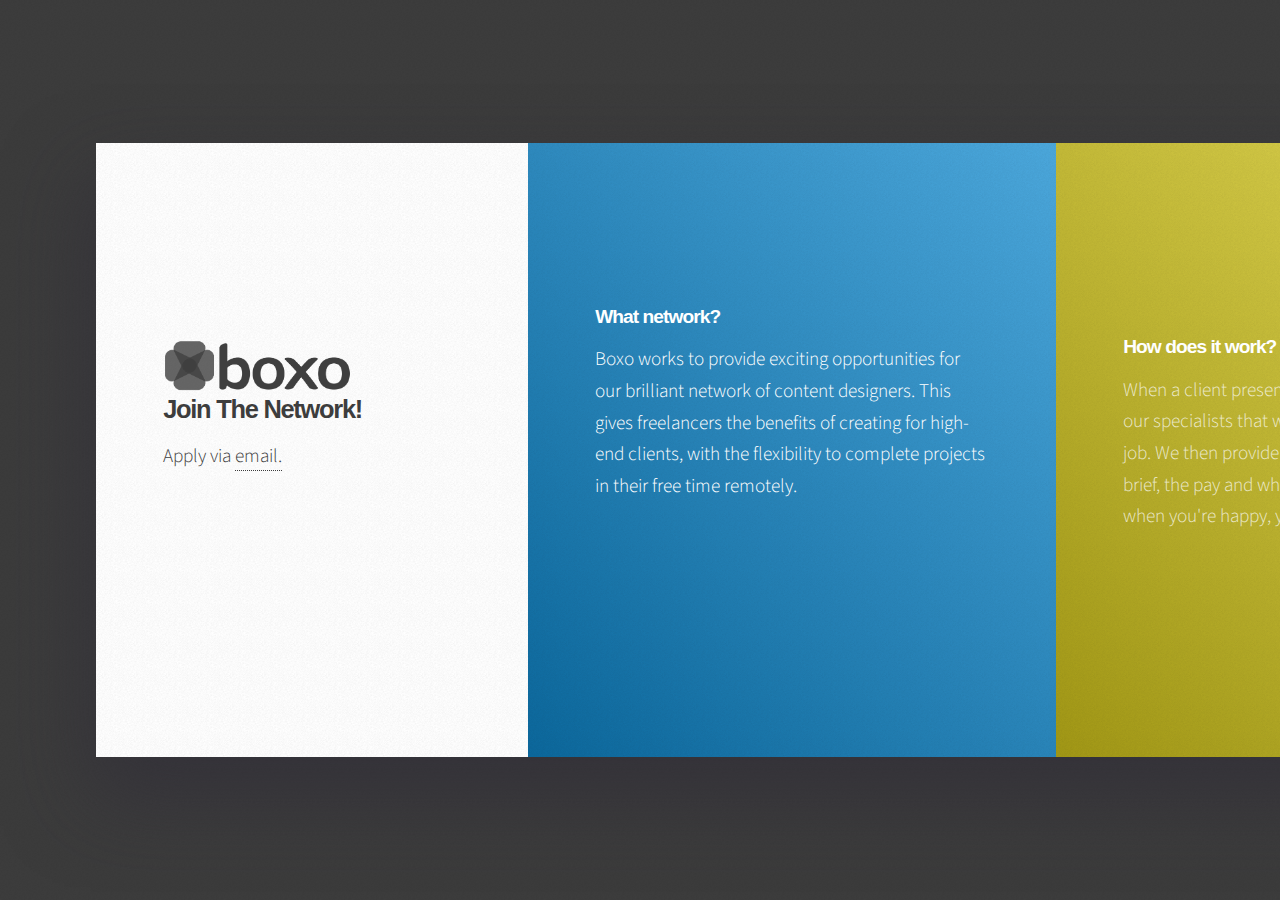
==== work/index.html @ bae35191 "asd" ====
<!DOCTYPE HTML>
<!--
	Ethereal by HTML5 UP
	html5up.net | @ajlkn
	Free for personal and commercial use under the CCA 3.0 license (html5up.net/license)
-->
<html>
	<head>
		<title>Boxo</title>
		<meta charset="utf-8" />
		<meta name="viewport" content="width=device-width, initial-scale=1, user-scalable=no" />
		<link rel="stylesheet" href="css/work.css" />
		<noscript><link rel="stylesheet" href="../assets/css/noscript.css" /></noscript>

    <!-- Global site tag (gtag.js) - Google Analytics -->
<script async src="https://www.googletagmanager.com/gtag/js?id=UA-110935926-1"></script>
<script>
  window.dataLayer = window.dataLayer || [];
  function gtag(){dataLayer.push(arguments);}
  gtag('js', new Date());

  gtag('config', 'UA-110935926-1');
</script>

<link rel="apple-touch-icon" sizes="180x180" href="../apple-touch-icon.png">
<link rel="icon" type="image/png" sizes="32x32" href="../favicon-32x32.png">
<link rel="icon" type="image/png" sizes="16x16" href="../favicon-16x16.png">
<link rel="manifest" href="../manifest.json">
<link rel="mask-icon" href="../safari-pinned-tab.svg" color="#000000">
<link rel="shortcut icon" href="../favicon.ico">
<meta name="msapplication-config" content="browserconfig.xml">
<meta name="theme-color" content="#ffffff">

<link href="../dist/lity.css" rel="stylesheet">
<script src="../vendor/jquery.js"></script>
<script src="../dist/lity.js"></script>


	</head>

	<body>

		<!-- Page Wrapper -->
			<div id="page-wrapper">

				<!-- Wrapper -->
					<div id="wrapper">

												<!-- Panel (Banner) -->
													<section class="panel banner">
														<div class="content color0 span-2-25">
															<img width="65%" src="../images/boxologo2-04.png">
																<h3>Join The Network!</h3>
                                                            <p>Apply via <a href="mailto:team@boxo.io?subject=Boxo Network Application">email.</a></p>
														<br><br>
													</p>
														</div>
													</section>
														<!-- Panel -->
						<!-- Panel (Banner) -->
							<section class="panel banner">
								<div class="content color1 span-2-75">
										<h4>What network?</h4>
									<p> Boxo works to provide exciting opportunities
										for our brilliant network of content designers.
										This gives freelancers the benefits of creating
										for high-end clients, with the flexibility to
										complete projects in their free time remotely.</p>
								<br><br>
							</p>
								</div>
							</section>
								<!-- Panel -->
								<!-- Panel (Banner) -->
									<section class="panel banner">
										<div class="content color2 span-2-75">
												<h4>How does it work?</h4>
												<p>When a client presents us with a brief, we contact
												our specialists that we think would be great for the
											job. We then provide upfront breakdowns of the brief, the pay
										and what we need from you. Then when you're happy, you can get started!
										<br><br>
									</p>
										</div>
									</section>
										<!-- Panel -->
                        <!-- BASIC PLAN Panel
							<section style="text-align: center;" class="panel color2 span-6-75">
								<div class="intro color2">
									<h2 class="major">Basic</h2>
										<ul class="alt">
											<li>Unlimited ads.</li>
											<li>Up to 30 seconds total duration.</li>
											<li>Full online and phone support during business hours.</li>
										</ul>

                                    <script src="https://checkout.stripe.com/checkout.js"></script>
<button id="customButton">Get Basic Plan: £399/mo</button>
<form action="create_bmsubscription.php">
<script>
var handler = StripeCheckout.configure({
  key: 'pk_live_i6rCk9nSrnKPhsuw3La8ajgV',
  image: 'http://boxo.site/images/boxoicon-cw-05.png',
  currency: 'GBP',
  locale: 'auto',
  token: function(token) {
    // You can access the token ID with `token.id`.
    // Get the token ID to your server-side code for use.
  }
});

document.getElementById('customButton').addEventListener('click', function(e) {
  // Open Checkout with further options:
  handler.open({
    name: 'Boxo',
    description: 'Basic Plan, Paid Monthly',
    zipCode: true,
    amount: 39900
  });
  e.preventDefault();
});

// Close Checkout on page navigation:
window.addEventListener('popstate', function() {
  handler.close();
});
</script>
    </form>

								</div>
                        </section>

                            <!-- BASIC PLAN Panel -->



						<!-- Copyright -->
							<div class="copyright"><b>&copy;2018 Boxo Marketing Ltd.</b></div>

					</div>

			</div>

		<!-- Scripts -->
			<script src="../assets/js/jquery.min.js"></script>
			<script src="../assets/js/skel.min.js"></script>
			<script src="../assets/js/main.js"></script>

	</body>
</html>
---- work/css/work.css ----
@import url(font-awesome.min.css);
@import url("https://fonts.googleapis.com/css?family=Source+Sans+Pro:300,400,300i,400i");

/*
	Ethereal by HTML5 UP
	html5up.net | @ajlkn
	Free for personal and commercial use under the CCA 3.0 license (html5up.net/license)
*/

/* Reset */

	html, body, div, span, applet, object, iframe, h1, h2, h3, h4, h5, h6, p, blockquote, pre, a, abbr, acronym, address, big, cite, code, del, dfn, em, img, ins, kbd, q, s, samp, small, strike, strong, sub, sup, tt, var, b, u, i, center, dl, dt, dd, ol, ul, li, fieldset, form, label, legend, table, caption, tbody, tfoot, thead, tr, th, td, article, aside, canvas, details, embed, figure, figcaption, footer, header, hgroup, menu, nav, output, ruby, section, summary, time, mark, audio, video {
		margin: 0;
		padding: 0;
		border: 0;
		font-size: 100%;
		font: inherit;
		vertical-align: baseline;
	}

	article, aside, details, figcaption, figure, footer, header, hgroup, menu, nav, section {
		display: block;
	}

	body {
		line-height: 1;
	}

	ol, ul {
		list-style: none;
	}

	blockquote, q {
		quotes: none;
	}

	blockquote:before, blockquote:after, q:before, q:after {
		content: '';
		content: none;
	}

	table {
		border-collapse: collapse;
		border-spacing: 0;
	}

	body {
		-webkit-text-size-adjust: none;
	}

/* Box Model */

	*, *:before, *:after {
		-moz-box-sizing: border-box;
		-webkit-box-sizing: border-box;
		box-sizing: border-box;
	}

/* Page */

	@-moz-keyframes load-spinner {
		0% {
			-moz-transform: rotate(0deg);
			-webkit-transform: rotate(0deg);
			-ms-transform: rotate(0deg);
			transform: rotate(0deg);
		}

		100% {
			-moz-transform: rotate(360deg);
			-webkit-transform: rotate(360deg);
			-ms-transform: rotate(360deg);
			transform: rotate(360deg);
		}
	}

	@-webkit-keyframes load-spinner {
		0% {
			-moz-transform: rotate(0deg);
			-webkit-transform: rotate(0deg);
			-ms-transform: rotate(0deg);
			transform: rotate(0deg);
		}

		100% {
			-moz-transform: rotate(360deg);
			-webkit-transform: rotate(360deg);
			-ms-transform: rotate(360deg);
			transform: rotate(360deg);
		}
	}

	@-ms-keyframes load-spinner {
		0% {
			-moz-transform: rotate(0deg);
			-webkit-transform: rotate(0deg);
			-ms-transform: rotate(0deg);
			transform: rotate(0deg);
		}

		100% {
			-moz-transform: rotate(360deg);
			-webkit-transform: rotate(360deg);
			-ms-transform: rotate(360deg);
			transform: rotate(360deg);
		}
	}

	@keyframes load-spinner {
		0% {
			-moz-transform: rotate(0deg);
			-webkit-transform: rotate(0deg);
			-ms-transform: rotate(0deg);
			transform: rotate(0deg);
		}

		100% {
			-moz-transform: rotate(360deg);
			-webkit-transform: rotate(360deg);
			-ms-transform: rotate(360deg);
			transform: rotate(360deg);
		}
	}

	@-ms-viewport {
		width: device-width;
	}

	html {
		width: 100%;
		height: 100%;
	}

	body {
		display: -moz-flex;
		display: -webkit-flex;
		display: -ms-flex;
		display: flex;
		-moz-align-items: center;
		-webkit-align-items: center;
		-ms-align-items: center;
		align-items: center;
		-moz-justify-content: -moz-flex-start;
		-webkit-justify-content: -webkit-flex-start;
		-ms-justify-content: -ms-flex-start;
		justify-content: flex-start;
		-ms-overflow-style: scrollbar;
		width: 100%;
		height: 100%;
		min-height: 30rem;
		overflow: hidden;
	}

		body:before {
			-moz-animation: load-spinner 1s infinite linear;
			-webkit-animation: load-spinner 1s infinite linear;
			-ms-animation: load-spinner 1s infinite linear;
			animation: load-spinner 1s infinite linear;
			-moz-transition: opacity 0.25s ease;
			-webkit-transition: opacity 0.25s ease;
			-ms-transition: opacity 0.25s ease;
			transition: opacity 0.25s ease;
			-moz-transition-delay: 0s;
			-webkit-transition-delay: 0s;
			-ms-transition-delay: 0s;
			transition-delay: 0s;
			-moz-pointer-events: none;
			-webkit-pointer-events: none;
			-ms-pointer-events: none;
			pointer-events: none;
			content: '';
			display: block;
			position: absolute;
			top: 50%;
			left: 50%;
			width: 4rem;
			height: 4rem;
			margin: -2rem 0 0 -2rem;
			background-image: url("data:image/svg+xml;charset=utf8,%3Csvg xmlns='http://www.w3.org/2000/svg' xmlns:xlink='http://www.w3.org/1999/xlink' width='96px' height='96px' viewBox='0 0 96 96' zoomAndPan='disable'%3E%3Cstyle%3Ecircle %7Bfill: transparent%3B stroke: %232e2b37%3B stroke-width: 1.5px%3B %7D%3C/style%3E%3Cdefs%3E%3CclipPath id='corner'%3E%3Cpolygon points='0,0 48,0 48,48 96,48 96,96 0,96' /%3E%3C/clipPath%3E%3C/defs%3E%3Cg clip-path='url(%23corner)'%3E%3Ccircle cx='48' cy='48' r='32'/%3E%3C/g%3E%3C/svg%3E");
			background-position: center;
			background-repeat: no-repeat;
			background-size: 4rem;
			opacity: 0;
		}

		body:after {
			-moz-pointer-events: none;
			-webkit-pointer-events: none;
			-ms-pointer-events: none;
			pointer-events: none;
			content: '';
			display: block;
			position: fixed;
			top: 0;
			left: 0;
			width: 100%;
			height: 100%;
			z-index: -1;
			background-attachment: fixed;
			background-color: #e1e6e1;
			background-image: url("../../images/overlay.png"), url("../../images/3d3d3d.jpg");
			background-repeat: repeat, repeat-x;
			background-size: 128px 128px, cover;
		}

		body.is-loading *, body.is-loading *:before, body.is-loading *:after {
			-moz-animation: none !important;
			-webkit-animation: none !important;
			-ms-animation: none !important;
			animation: none !important;
			-moz-transition: none !important;
			-webkit-transition: none !important;
			-ms-transition: none !important;
			transition: none !important;
		}

		body.is-loading:before {
			-moz-transition: opacity 1s ease;
			-webkit-transition: opacity 1s ease;
			-ms-transition: opacity 1s ease;
			transition: opacity 1s ease;
			-moz-transition-delay: 0.75s;
			-webkit-transition-delay: 0.75s;
			-ms-transition-delay: 0.75s;
			transition-delay: 0.75s;
			opacity: 0.25;
		}

	@media screen and (max-width: 736px) {

		html {
			height: auto;
		}

		body {
			height: auto;
			overflow-x: hidden;
			overflow-y: auto;
		}

	}

	@media screen and (max-width: 480px) {

		html, body {
			min-width: 320px;
		}

	}

/* Typography */

	html {
		font-size: 18pt;
		font-size: 1vmax;
	}

		@media screen and (max-width: 1680px) {

			html {
				font-size: 12pt;
				font-size: 1.1vmax;
			}

		}

		@media screen and (max-width: 1280px) {

			html {
				font-size: 11pt;
				font-size: 1.5vmax;
			}

		}

	body, input, select, textarea {
		color: rgba(255, 255, 255, 0.75);
		/*color: #3d3d3d;*/
		font-family: "Source Sans Pro", Helvetica, sans-serif;
		font-size: 1rem;
		font-weight: 300;
		line-height: 1.65;
	}

	a {
		-moz-transition: color 0.2s ease-in-out, border-bottom-color 0.2s ease-in-out;
		-webkit-transition: color 0.2s ease-in-out, border-bottom-color 0.2s ease-in-out;
		-ms-transition: color 0.2s ease-in-out, border-bottom-color 0.2s ease-in-out;
		transition: color 0.2s ease-in-out, border-bottom-color 0.2s ease-in-out;
		color: inherit;
		border-bottom: dotted 1px;
		text-decoration: none;
	}

		a:hover {
			border-bottom-color: transparent;
			color: #919191;
		}

	strong, b {
		/*color: rgba(255, 255, 255, 0.875);*/
		color: #3d3d3d
		font-weight: 400;
	}

	em, i {
		font-style: italic;
	}

	p {
		margin: 0 0 1.5rem 0;
	}

		body.is-ie p {
			width: 100%;
		}

	h1, h2, h3, h5, h6 {
		/*color: rgba(255, 255, 255, 0.875);*/
		color: #3d3d3d;
		font-family: Arial, Helvetica, sans-serif;
		font-weight: 700;
		line-height: 1.3;
		margin: 0 0 0.75rem 0;
		letter-spacing: -0.05em;
	}

	h4 {
		color: #fff;
		font-family: Arial, Helvetica, sans-serif;
		font-weight: 700;
		line-height: 1.3;
		margin: 0 0 0.75rem 0;
		letter-spacing: -0.05em;
	}

		h1 a, h2 a, h3 a, h4 a, h5 a, h6 a {
			color: inherit;
			text-decoration: none;
		}

	h1.major, h2.major, h3.major {
		position: relative;
	}

		h1.major:after, h2.major:after, h3.major:after {
			content: '';
			position: absolute;
			left: 0;
			width: 3.5rem;
			height: 0.1rem;
			background-color: rgba(255, 255, 255, 0.25);
		}

	h1 {
		font-size: 3rem;
		line-height: 1.2;
	}

		h1.major {
			margin: 0 0 2.625rem 0;
		}

			h1.major:after {
				bottom: -1.325rem;
			}

	h2 {
		font-size: 1.75rem;
		line-height: 1.2;
	}

		h2.major {
			margin: 0 0 1.9875rem 0;
		}

			h2.major:after {
				bottom: -1.2rem;
			}

	h3 {
		font-size: 1.325rem;
	}

		h3.major {
			margin: 0 0 1.875rem 0;
		}

			h3.major:after {
				bottom: -0.75rem;
			}

	h4 {
		font-size: 1rem;
	}

	h5 {
		font-size: 0.9rem;
	}

	h6 {
		font-size: 0.7rem;
        object-position: center;
	}

	sub {
		font-size: 0.8rem;
		position: relative;
		top: 0.5rem;
	}

	sup {
		font-size: 0.8rem;
		position: relative;
		top: -0.5rem;
	}

	blockquote {
		border-left: solid 0.25rem rgba(255, 255, 255, 0.25);
		font-style: italic;
		margin: 0 0 1.5rem 0;
		padding: 0.375rem 0 0.375rem 1.5rem;
	}

	code {
		background: rgba(255, 255, 255, 0.075);
		border-radius: 0.25rem;
		font-family: "Courier New", monospace;
		font-size: 0.8rem;
		margin: 0 0.25rem;
		padding: 0.25rem 0.65rem;
	}

	pre {
		-webkit-overflow-scrolling: touch;
		font-family: "Courier New", monospace;
		font-size: 0.8rem;
		margin: 0 0 1.5rem 0;
		white-space: pre-wrap;
	}

		pre code {
			display: block;
			line-height: 1.625;
			padding: 1rem 1.5rem;
			overflow-x: auto;
			margin: 0;
		}

	hr {
		border: 0;
		border-bottom: solid 2px rgba(255, 255, 255, 0.25);
		margin: 1.875rem 0;
	}

	.align-left {
		text-align: left;
	}

	.align-center {
		text-align: center;
	}

	.align-right {
		text-align: right;
	}

	@media screen and (max-width: 736px) {

		html {
			font-size: 12pt;
		}

		h1 {
			font-size: 2.25rem;
			line-height: 1.2;
		}

			h1.major {
				margin: 0 0 2.625rem 0;
			}

				h1.major:after {
					bottom: -1.325rem;
				}

		h2 {
			font-size: 1.5rem;
			line-height: 1.2;
		}

			h2.major {
				margin: 0 0 1.9875rem 0;
			}

				h2.major:after {
					bottom: -1.2rem;
				}

		h3 {
			font-size: 1rem;
		}

			h3.major {
				margin: 0 0 1.875rem 0;
			}

				h3.major:after {
					bottom: -0.75rem;
				}

		h4 {
			font-size: 1rem;
		}

		h5 {
			font-size: 0.9rem;
		}

		h6 {
			font-size: 0.7rem;
		}

		h1 br, h2 br, h3 br, h4 br, h5 br, h6 br {
			display: none;
		}

	}

	@media screen and (max-width: 360px) {

		html {
			font-size: 11pt;
		}

	}

/* Form */

	form {
		display: -moz-flex;
		display: -webkit-flex;
		display: -ms-flex;
		display: flex;
		-moz-flex-wrap: wrap;
		-webkit-flex-wrap: wrap;
		-ms-flex-wrap: wrap;
		flex-wrap: wrap;
		width: calc(100% + 3rem);
		margin: -1.5rem 0 1.5rem -1.5rem;
	}

		form > .field {
			-moz-flex-grow: 0;
			-webkit-flex-grow: 0;
			-ms-flex-grow: 0;
			flex-grow: 0;
			-moz-flex-shrink: 0;
			-webkit-flex-shrink: 0;
			-ms-flex-shrink: 0;
			flex-shrink: 0;
			padding: 1.5rem 0 0 1.5rem;
			width: calc(100% - 1.5rem);
		}

			form > .field.half {
				width: calc(50% - 0.75rem);
			}

			form > .field.third {
				width: calc(100%/3 - 0.5rem);
			}

			form > .field.quarter {
				width: calc(25% - 0.375rem);
			}

		form > .actions {
			-moz-flex-grow: 0;
			-webkit-flex-grow: 0;
			-ms-flex-grow: 0;
			flex-grow: 0;
			-moz-flex-shrink: 1;
			-webkit-flex-shrink: 1;
			-ms-flex-shrink: 1;
			flex-shrink: 1;
			margin: 1.5rem 0 0 1.5rem;
		}

	label {
		color: rgba(255, 255, 255, 0.875);
		display: block;
		font-family: Arial, Helvetica, sans-serif;
		font-size: 0.8rem;
		font-weight: 700;
		margin: 0 0 0.4875rem 0;
	}

	input[type="text"],
	input[type="password"],
	input[type="email"],
	input[type="tel"],
	select,
	textarea {
		-moz-appearance: none;
		-webkit-appearance: none;
		-ms-appearance: none;
		appearance: none;
		background: transparent;
		border: solid 2px rgba(255, 255, 255, 0.25);
		border-radius: 0.25rem;
		color: inherit;
		display: block;
		outline: 0;
		padding: 0 0.75rem;
		text-decoration: none;
		width: 100%;
	}

		input[type="text"]:invalid,
		input[type="password"]:invalid,
		input[type="email"]:invalid,
		input[type="tel"]:invalid,
		select:invalid,
		textarea:invalid {
			box-shadow: none;
		}

		input[type="text"]:focus,
		input[type="password"]:focus,
		input[type="email"]:focus,
		input[type="tel"]:focus,
		select:focus,
		textarea:focus {
			border-color: #919191;
		}

	option {
		background-color: rgba(255, 255, 255, 0.875);
		color: #2e2b37;
	}

	.select-wrapper {
		text-decoration: none;
		display: block;
		position: relative;
	}

		.select-wrapper:before {
			-moz-osx-font-smoothing: grayscale;
			-webkit-font-smoothing: antialiased;
			font-family: FontAwesome;
			font-style: normal;
			font-weight: normal;
			text-transform: none !important;
		}

		.select-wrapper:before {
			display: block;
			content: '\f107';
			position: absolute;
			top: 0;
			right: 0;
			width: 2.5rem;
			height: 2.5rem;
			line-height: 2.5rem;
			color: rgba(255, 255, 255, 0.75);
			pointer-events: none;
			text-align: center;
		}

			body.is-ie .select-wrapper:before {
				line-height: 2.5;
			}

		.select-wrapper select::-ms-expand {
			display: none;
		}

	input[type="text"],
	input[type="password"],
	input[type="email"],
	select {
		height: 2.5rem;
	}

	textarea {
		padding: 0.75rem 1rem;
	}

	input[type="checkbox"],
	input[type="radio"] {
		-moz-appearance: none;
		-webkit-appearance: none;
		-ms-appearance: none;
		appearance: none;
		display: block;
		float: left;
		margin-right: -2rem;
		opacity: 0;
		width: 1rem;
		z-index: -1;
	}

		input[type="checkbox"] + label,
		input[type="radio"] + label {
			text-decoration: none;
			position: relative;
			color: rgba(255, 255, 255, 0.75);
			cursor: pointer;
			display: inline-block;
			font-size: 1rem;
			font-weight: 300;
			margin-bottom: 0;
			padding-left: 2.5rem;
			padding-right: 1rem;
		}

			input[type="checkbox"] + label:before,
			input[type="radio"] + label:before {
				-moz-osx-font-smoothing: grayscale;
				-webkit-font-smoothing: antialiased;
				font-family: FontAwesome;
				font-style: normal;
				font-weight: normal;
				text-transform: none !important;
			}

			input[type="checkbox"] + label:before,
			input[type="radio"] + label:before {
				content: '';
				display: inline-block;
				position: absolute;
				top: 0;
				left: 0;
				width: 1.5rem;
				height: 1.5rem;
				line-height: 1.4375rem;
				background: rgba(255, 255, 255, 0.075);
				border: solid 1px rgba(255, 255, 255, 0.25);
				border-radius: 0.25rem;
				color: #2e2b37;
				text-align: center;
			}

				body.is-ie input[type="checkbox"] + label:before, body.is-ie
				input[type="radio"] + label:before {
					line-height: 1.5;
				}

		input[type="checkbox"]:checked + label:before,
		input[type="radio"]:checked + label:before {
			content: '\f00c';
			background: rgba(255, 255, 255, 0.875);
			border-color: rgba(255, 255, 255, 0.875);
		}

		input[type="checkbox"]:focus + label:before,
		input[type="radio"]:focus + label:before {
			border-color: #919191;
			box-shadow: 0 0 0 1px #919191;
		}

		input[type="checkbox"]:focus:checked + label:before,
		input[type="radio"]:focus:checked + label:before {
			background: #919191;
		}

		input[type="checkbox"].color1 + label:before,
		input[type="radio"].color1 + label:before {
			color: #726193;
		}

		input[type="checkbox"].color2 + label:before,
		input[type="radio"].color2 + label:before {
			color: #e37b7c;
		}

		input[type="checkbox"].color3 + label:before,
		input[type="radio"].color3 + label:before {
			color: #919191;
		}

		input[type="checkbox"].color4 + label:before,
		input[type="radio"].color4 + label:before {
			color: #047fc5;
		}

	input[type="checkbox"] + label:before {
		border-radius: 0.25rem;
	}

	input[type="radio"] + label:before {
		border-radius: 100%;
	}

	::-webkit-input-placeholder {
		color: rgba(255, 255, 255, 0.5) !important;
		opacity: 1.0;
	}

	:-moz-placeholder {
		color: rgba(255, 255, 255, 0.5) !important;
		opacity: 1.0;
	}

	::-moz-placeholder {
		color: rgba(255, 255, 255, 0.5) !important;
		opacity: 1.0;
	}

	:-ms-input-placeholder {
		color: rgba(255, 255, 255, 0.5) !important;
		opacity: 1.0;
	}

	.formerize-placeholder {
		color: rgba(255, 255, 255, 0.5) !important;
		opacity: 1.0;
	}

	@media screen and (max-width: 736px) {

		form {
			margin: -1.5rem 0 1.5rem 0;
			width: 100%;
		}

			form > .field {
				padding: 1.5rem 0 0 0;
				width: 100% !important;
			}

			form > .actions {
				margin: 1.5rem 0 0 0;
			}

	}

/* Icon */

	.icon {
		text-decoration: none;
		position: relative;
		border-bottom: none;
	}

		.icon:before {
			-moz-osx-font-smoothing: grayscale;
			-webkit-font-smoothing: antialiased;
			font-family: FontAwesome;
			font-style: normal;
			font-weight: normal;
			text-transform: none !important;
		}

		.icon > .label {
			display: none;
		}

/* Image */

	.image {
		display: inline-block;
		position: relative;
		border: 0;
	}


		.image.filtered:after {
			background-image: url("../../images/overlay.png"), linear-gradient(45deg, rgba(114, 97, 147, 0.25) 25%, rgba(227, 123, 124, 0.25) 50%, rgba(255, 228, 180, 0.25));
			background-size: 128px 128px, auto;
			-moz-pointer-events: none;
			-webkit-pointer-events: none;
			-ms-pointer-events: none;
			pointer-events: none;
			content: '';
			position: absolute;
			top: 0;
			left: 0;
			width: 100%;
			height: 100%;
			opacity: 1;
			z-index: 1;
		}

		.image.filtered1:after {
			background-image: url("../../images/overlay.png");
			background-size: 128px 128px, auto;
			-moz-pointer-events: none;
			-webkit-pointer-events: none;
			-ms-pointer-events: none;
			pointer-events: none;
			content: '';
			position: absolute;
			top: 0;
			left: 0;
			width: 100%;
			height: 100%;
			opacity: 1;
			z-index: 1;
		}

		.image.filtered.tinted:after {
			background-image: url("../../images/overlay.png"), linear-gradient(45deg, rgba(114, 97, 147, 0.25) 25%, rgba(227, 123, 124, 0.25) 50%, rgba(255, 228, 180, 0.25)), linear-gradient(0deg, rgba(0, 0, 0, 0.125), rgba(0, 0, 0, 0.125));
			background-size: 128px 128px, auto, auto;
		}

		.image[data-position] img {
			-moz-object-fit: cover;
			-webkit-object-fit: cover;
			-ms-object-fit: cover;
			object-fit: cover;
			display: block;
			position: absolute;
			top: 0;
			left: 0;
			width: 100%;
			height: 100%;
		}

		.image[data-position="top left"] img {
			-moz-object-position: top left;
			-webkit-object-position: top left;
			-ms-object-position: top left;
			object-position: top left;
		}

		.image[data-position="top"] img {
			-moz-object-position: top;
			-webkit-object-position: top;
			-ms-object-position: top;
			object-position: top;
		}

		.image[data-position="top right"] img {
			-moz-object-position: top right;
			-webkit-object-position: top right;
			-ms-object-position: top right;
			object-position: top right;
		}

		.image[data-position="right"] img {
			-moz-object-position: right;
			-webkit-object-position: right;
			-ms-object-position: right;
			object-position: right;
		}

		.image[data-position="bottom right"] img {
			-moz-object-position: bottom right;
			-webkit-object-position: bottom right;
			-ms-object-position: bottom right;
			object-position: bottom right;
		}

		.image[data-position="bottom"] img {
			-moz-object-position: bottom;
			-webkit-object-position: bottom;
			-ms-object-position: bottom;
			object-position: bottom;
		}

		.image[data-position="bottom left"] img {
			-moz-object-position: bottom left;
			-webkit-object-position: bottom left;
			-ms-object-position: bottom left;
			object-position: bottom left;
		}

		.image[data-position="left"] img {
			-moz-object-position: left;
			-webkit-object-position: left;
			-ms-object-position: left;
			object-position: left;
		}

		.image[data-position="center"] img {
			-moz-object-position: center;
			-webkit-object-position: center;
			-ms-object-position: center;
			object-position: center;
		}

		.image[data-position="25% 25%"] img {
			-moz-object-position: 25% 25%;
			-webkit-object-position: 25% 25%;
			-ms-object-position: 25% 25%;
			object-position: 25% 25%;
		}

		.image[data-position="75% 25%"] img {
			-moz-object-position: 75% 25%;
			-webkit-object-position: 75% 25%;
			-ms-object-position: 75% 25%;
			object-position: 75% 25%;
		}

		.image[data-position="75% 75%"] img {
			-moz-object-position: 75% 75%;
			-webkit-object-position: 75% 75%;
			-ms-object-position: 75% 75%;
			object-position: 75% 75%;
		}

		.image[data-position="25% 75%"] img {
			-moz-object-position: 25% 75%;
			-webkit-object-position: 25% 75%;
			-ms-object-position: 25% 75%;
			object-position: 25% 75%;
		}

		.image img {
			display: block;
		}

		.image.left, .image.right {
			max-width: 40%;
		}

			.image.left img, .image.right img {
				width: 100%;
			}

		.image.left {
			float: left;
			padding: 0 1.5rem 1rem 0;
			top: 0.25rem;
		}

		.image.right {
			float: right;
			padding: 0 0 1rem 1.5rem;
			top: 0.25rem;
		}

		.image.fit {
			display: block;
			margin: 0 0 1.5rem 0;
			width: 100%;
		}

			.image.fit img {
				width: 100%;
			}

		.image.main {
			display: block;
			margin: 0 0 2.25rem 0;
			width: 100%;
		}

			.image.main img {
				width: 100%;
			}

/* List */

	ol {
		list-style: decimal;
		margin: 0 0 1.5rem 0;
		padding-left: 1.25rem;
	}

		ol li {
			padding-left: 0.25rem;
		}

	ul {
		list-style: disc;
		margin: 0 0 1.5rem 0;
		padding-left: 1rem;
	}

		ul li {
			padding-left: 0.5rem;
		}

		ul.alt {
			list-style: none;
			padding-left: 0;
		}

			ul.alt li {
				border-top: solid 1px rgba(255, 255, 255, 0.25);
				padding: 0.5rem 0;
			}

				ul.alt li:first-child {
					border-top: 0;
					padding-top: 0;
				}

		ul.icons {
			cursor: default;
			list-style: none;
			padding-left: 0;
		}

			ul.icons li {
				display: inline-block;
				padding: 0 1rem 0 0;
			}

				ul.icons li:last-child {
					padding-right: 0;
				}

				ul.icons li .icon:before {
					font-size: 1.25em;
				}

		ul.actions {
			cursor: default;
			list-style: none;
			padding-left: 0;
		}

			ul.actions li {
				display: inline-block;
				padding: 0 0.75rem 0 0;
				vertical-align: middle;
			}

				ul.actions li:last-child {
					padding-right: 0;
				}

			ul.actions.small li {
				padding: 0 0.375rem 0 0;
			}

			ul.actions.vertical li {
				display: block;
				padding: 0.75rem 0 0 0;
			}

				ul.actions.vertical li:first-child {
					padding-top: 0;
				}

				ul.actions.vertical li > * {
					margin-bottom: 0;
				}

			ul.actions.vertical.small li {
				padding: 0.375rem 0 0 0;
			}

				ul.actions.vertical.small li:first-child {
					padding-top: 0;
				}

			ul.actions.fit {
				display: table;
				margin-left: -0.75rem;
				padding: 0;
				table-layout: fixed;
				width: calc(100% + 0.75rem);
			}

				ul.actions.fit li {
					display: table-cell;
					padding: 0 0 0 0.75rem;
				}

					ul.actions.fit li > * {
						margin-bottom: 0;
					}

				ul.actions.fit.small {
					margin-left: -0.375rem;
					width: calc(100% + 0.375rem);
				}

					ul.actions.fit.small li {
						padding: 0 0 0 0.375rem;
					}

		ul.contact-icons {
			list-style: none;
			padding-left: 0;
		}

			ul.contact-icons > li {
				margin: 1.25rem 0 0 0;
				padding-left: 0;
			}

				ul.contact-icons > li:before {
					display: inline-block;
					width: 2.25rem;
					height: 2.25rem;
					line-height: 2.25rem;
					border-radius: 2.25rem;
					background-color: white;
					color: #2e2b37;
					cursor: default;
					font-size: 1.125rem;
					margin-right: 1rem;
					text-align: center;
					vertical-align: middle;
				}

					body.is-ie ul.contact-icons > li:before {
						line-height: 2.125;
					}

				ul.contact-icons > li a {
					border-bottom: 0;
				}

			ul.contact-icons.color1 > li:before {
				color: #726193;
			}

			ul.contact-icons.color2 > li:before {
				color: #e37b7c;
			}

			ul.contact-icons.color3 > li:before {
				color: #919191;
			}

			ul.contact-icons.color4 > li:before {
				color: #353865;
			}

		ul.grid-icons {
			display: -moz-flex;
			display: -webkit-flex;
			display: -ms-flex;
			display: flex;
			-moz-flex-wrap: wrap;
			-webkit-flex-wrap: wrap;
			-ms-flex-wrap: wrap;
			flex-wrap: wrap;
			-moz-justify-content: center;
			-webkit-justify-content: center;
			-ms-justify-content: center;
			justify-content: center;
			list-style: none;
			margin: 0 0 1.5rem 0;
			padding-left: 0;
		}

			ul.grid-icons .icon {
				display: block;
				position: relative;
				width: 100%;
				text-align: center;
			}

				ul.grid-icons .icon:before {
					display: block;
					width: 6rem;
					height: 6rem;
					line-height: 6rem;
					border-radius: 6rem;
					box-shadow: inset 0 0 0 2px rgba(255, 255, 255, 0.25);
					font-size: 2.5rem;
					margin: 0 auto;
					text-align: center;
				}

					body.is-ie ul.grid-icons .icon:before {
						line-height: 2.375;
					}

			ul.grid-icons > li {
				-moz-flex-grow: 0;
				-webkit-flex-grow: 0;
				-ms-flex-grow: 0;
				flex-grow: 0;
				-moz-flex-shrink: 0;
				-webkit-flex-shrink: 0;
				-ms-flex-shrink: 0;
				flex-shrink: 0;
				position: relative;
				margin: 1.5rem 0 0 1.5rem;
				padding-left: 0;
			}

			ul.grid-icons.connected > li:before {
				content: '';
				display: block;
				position: absolute;
				width: 1.5rem;
				height: 2px;
				top: 50%;
				left: -1.5rem;
				background-color: rgba(255, 255, 255, 0.25);
			}

			ul.grid-icons.connected > li:after {
				content: '';
				display: block;
				position: absolute;
				width: 2px;
				height: 1.5rem;
				top: -1.5rem;
				left: 50%;
				background-color: rgba(255, 255, 255, 0.25);
			}

			ul.grid-icons.two {
				width: 14rem;
			}

				ul.grid-icons.two > li:nth-child(-n + 2) {
					margin-top: 0;
				}

					ul.grid-icons.two > li:nth-child(-n + 2):after {
						display: none;
					}

				ul.grid-icons.two > li:nth-child(2n - 1) {
					margin-left: 0;
				}

					ul.grid-icons.two > li:nth-child(2n - 1):before {
						display: none;
					}

			ul.grid-icons.three {
				width: 21.5rem;
			}

				ul.grid-icons.three > li:nth-child(-n + 3) {
					margin-top: 0;
				}

					ul.grid-icons.three > li:nth-child(-n + 3):after {
						display: none;
					}

				ul.grid-icons.three > li:nth-child(3n - 2) {
					margin-left: 0;
				}

					ul.grid-icons.three > li:nth-child(3n - 2):before {
						display: none;
					}

			ul.grid-icons.four {
				width: 29rem;
			}

				ul.grid-icons.four > li:nth-child(-n + 4) {
					margin-top: 0;
				}

					ul.grid-icons.four > li:nth-child(-n + 4):after {
						display: none;
					}

				ul.grid-icons.four > li:nth-child(4n - 3) {
					margin-left: 0;
				}

					ul.grid-icons.four > li:nth-child(4n - 3):before {
						display: none;
					}

	dl {
		margin: 0 0 1.5rem 0;
	}

		dl dt {
			display: block;
			font-weight: 400;
			margin: 0 0 0.75rem 0;
		}

		dl dd {
			margin-left: 1.5rem;
		}

	@media screen and (max-width: 736px) {

		ul.grid-icons {
			-moz-justify-content: -moz-flex-start;
			-webkit-justify-content: -webkit-flex-start;
			-ms-justify-content: -ms-flex-start;
			justify-content: flex-start;
			width: 100% !important;
			margin: -1rem 0 1.5rem -1rem;
		}

			ul.grid-icons .icon:before {
				width: 4.5rem;
				height: 4.5rem;
				line-height: 4.5rem;
				font-size: 1.75rem;
			}

			ul.grid-icons > li {
				margin: 1rem 0 0 1rem !important;
			}

				ul.grid-icons > li:before {
					display: none !important;
				}

				ul.grid-icons > li:after {
					display: none !important;
				}

	}

/* Table */

	.table-wrapper {
		-webkit-overflow-scrolling: touch;
		overflow-x: auto;
	}

	table {
		margin: 0 1 1.5rem 0;
		width: 100%;
	}

		table tbody tr {
			border: solid 1px rgba(255, 255, 255, 0.25);
			border-left: 0;
			border-right: 0;
		}

			table tbody tr:nth-child(2n + 1) {
				background-color: rgba(255, 255, 255, 0.075);
			}

		table td {
			padding: 0.5rem 0.5rem;
		}

		table th {
			color: rgba(255, 255, 255, 0.875);
			font-size: 0.9rem;
			font-weight: 400;
			padding: 0 0.75rem 0.75rem 0.75rem;
			text-align: left;
		}

		table thead {
			border-bottom: solid 2px rgba(255, 255, 255, 0.25);
		}

		table tfoot {
			border-top: solid 2px rgba(255, 255, 255, 0.25);
		}

		table.alt {
			border-collapse: separate;
		}

			table.alt tbody tr td {
				border: solid 1px rgba(255, 255, 255, 0.25);
				border-left-width: 0;
				border-top-width: 0;
			}

				table.alt tbody tr td:first-child {
					border-left-width: 1px;
				}

			table.alt tbody tr:first-child td {
				border-top-width: 1px;
			}

			table.alt thead {
				border-bottom: 0;
			}

			table.alt tfoot {
				border-top: 0;
			}

/* Button */

	input[type="submit"],
	input[type="reset"],
	input[type="button"],
	button,
	.button {
		-moz-appearance: none;
		-webkit-appearance: none;
		-ms-appearance: none;
		appearance: none;
		-moz-transition: background-color 0.2s ease-in-out, box-shadow 0.2s ease-in-out, color 0.2s ease-in-out;
		-webkit-transition: background-color 0.2s ease-in-out, box-shadow 0.2s ease-in-out, color 0.2s ease-in-out;
		-ms-transition: background-color 0.2s ease-in-out, box-shadow 0.2s ease-in-out, color 0.2s ease-in-out;
		transition: background-color 0.2s ease-in-out, box-shadow 0.2s ease-in-out, color 0.2s ease-in-out;
		background-color: transparent;
		border: 0;
		border-radius: 0.25rem;
		box-shadow: inset 0 0 0 2px rgba(255, 255, 255, 0.25);
		color: rgba(255, 255, 255, 0.875) !important;
		cursor: pointer;
		display: inline-block;
		font-family: Arial, Helvetica, sans-serif;
		font-size: 0.6rem;
		font-weight: 700;
		height: 2.75rem;
		letter-spacing: 0.15rem;
		line-height: 2.75rem;
		padding: 0 1.5rem 0 1.65rem;
		text-align: center;
		text-decoration: none;
		text-transform: uppercase;
		white-space: nowrap;
	}

		input[type="submit"]:hover,
		input[type="reset"]:hover,
		input[type="button"]:hover,
		button:hover,
		.button:hover {
			box-shadow: inset 0 0 0 2px #919191;
			color: #919191 !important;
		}

		input[type="submit"]:active,
		input[type="reset"]:active,
		input[type="button"]:active,
		button:active,
		.button:active {
			background-color: rgba(255, 228, 180, 0.125);
		}

		input[type="submit"].icon:before,
		input[type="reset"].icon:before,
		input[type="button"].icon:before,
		button.icon:before,
		.button.icon:before {
			display: inline-block;
			position: relative;
			top: -0.075rem;
			vertical-align: middle;
			font-size: 0.8rem;
			margin: 0 0.375rem 0 -0.325rem;
		}

		input[type="submit"].icon.circle,
		input[type="reset"].icon.circle,
		input[type="button"].icon.circle,
		button.icon.circle,
		.button.icon.circle {
			position: relative;
			width: 3.125rem;
			height: 3.125rem;
			line-height: 3.125rem;
			text-indent: 3.125rem;
			border-radius: 100%;
			overflow: hidden;
			padding: 0;
			letter-spacing: 0;
		}

			input[type="submit"].icon.circle:before,
			input[type="reset"].icon.circle:before,
			input[type="button"].icon.circle:before,
			button.icon.circle:before,
			.button.icon.circle:before {
				display: block;
				position: absolute;
				top: 0;
				left: 0;
				width: inherit;
				height: inherit;
				font-size: 1.25rem;
				line-height: inherit;
				margin: 0;
				text-indent: 0;
			}

			input[type="submit"].icon.circle.fa-angle-left:before,
			input[type="reset"].icon.circle.fa-angle-left:before,
			input[type="button"].icon.circle.fa-angle-left:before,
			button.icon.circle.fa-angle-left:before,
			.button.icon.circle.fa-angle-left:before {
				position: relative;
				left: -0.1rem;
				font-size: 1.75rem;
			}

			input[type="submit"].icon.circle.fa-angle-right:before,
			input[type="reset"].icon.circle.fa-angle-right:before,
			input[type="button"].icon.circle.fa-angle-right:before,
			button.icon.circle.fa-angle-right:before,
			.button.icon.circle.fa-angle-right:before {
				position: relative;
				left: 0.1rem;
				font-size: 1.75rem;
			}

		input[type="submit"].fit,
		input[type="reset"].fit,
		input[type="button"].fit,
		button.fit,
		.button.fit {
			display: block;
			margin: 0 0 0.75rem 0;
			width: 100%;
		}

		input[type="submit"].small,
		input[type="reset"].small,
		input[type="button"].small,
		button.small,
		.button.small {
			font-size: 0.4rem;
			height: 1.875rem;
			line-height: 1.875rem;
			padding: 0 1.25rem 0 1.4rem;
		}

		input[type="submit"].large,
		input[type="reset"].large,
		input[type="button"].large,
		button.large,
		.button.large {
			font-size: 0.8rem;
			height: 3.3125rem;
			line-height: 3.3125rem;
			padding: 0 2rem 0 2.15rem;
		}

		input[type="submit"].special,
		input[type="reset"].special,
		input[type="button"].special,
		button.special,
		.button.special {
			background-color: white;
			box-shadow: none;
			color: #2e2b37 !important;
		}

			input[type="submit"].special.color1,
			input[type="reset"].special.color1,
			input[type="button"].special.color1,
			button.special.color1,
			.button.special.color1 {
				color: #000 !important;
			}

			input[type="submit"].special.color2,
			input[type="reset"].special.color2,
			input[type="button"].special.color2,
			button.special.color2,
			.button.special.color2 {
				color: #e37b7c !important;
			}

			input[type="submit"].special.color3,
			input[type="reset"].special.color3,
			input[type="button"].special.color3,
			button.special.color3,
			.button.special.color3 {
				color: #919191 !important;
			}

			input[type="submit"].special.color4,
			input[type="reset"].special.color4,
			input[type="button"].special.color4,
			button.special.color4,
			.button.special.color4 {
				color: #353865 !important;
			}

			input[type="submit"].special:hover,
			input[type="reset"].special:hover,
			input[type="button"].special:hover,
			button.special:hover,
			.button.special:hover {
				background-color: #919191;
			}

			input[type="submit"].special:active,
			input[type="reset"].special:active,
			input[type="button"].special:active,
			button.special:active,
			.button.special:active {
				background-color: #fdd997;
			}

		input[type="submit"].disabled, input[type="submit"]:disabled,
		input[type="reset"].disabled,
		input[type="reset"]:disabled,
		input[type="button"].disabled,
		input[type="button"]:disabled,
		button.disabled,
		button:disabled,
		.button.disabled,
		.button:disabled {
			-moz-pointer-events: none;
			-webkit-pointer-events: none;
			-ms-pointer-events: none;
			pointer-events: none;
			cursor: default;
			opacity: 0.5;
		}

/* Gallery */

	@-moz-keyframes gallery-modal-spinner {
		0% {
			-moz-transform: rotate(0deg);
			-webkit-transform: rotate(0deg);
			-ms-transform: rotate(0deg);
			transform: rotate(0deg);
		}

		100% {
			-moz-transform: rotate(360deg);
			-webkit-transform: rotate(360deg);
			-ms-transform: rotate(360deg);
			transform: rotate(360deg);
		}
	}

	@-webkit-keyframes gallery-modal-spinner {
		0% {
			-moz-transform: rotate(0deg);
			-webkit-transform: rotate(0deg);
			-ms-transform: rotate(0deg);
			transform: rotate(0deg);
		}

		100% {
			-moz-transform: rotate(360deg);
			-webkit-transform: rotate(360deg);
			-ms-transform: rotate(360deg);
			transform: rotate(360deg);
		}
	}

	@-ms-keyframes gallery-modal-spinner {
		0% {
			-moz-transform: rotate(0deg);
			-webkit-transform: rotate(0deg);
			-ms-transform: rotate(0deg);
			transform: rotate(0deg);
		}

		100% {
			-moz-transform: rotate(360deg);
			-webkit-transform: rotate(360deg);
			-ms-transform: rotate(360deg);
			transform: rotate(360deg);
		}
	}

	@keyframes gallery-modal-spinner {
		0% {
			-moz-transform: rotate(0deg);
			-webkit-transform: rotate(0deg);
			-ms-transform: rotate(0deg);
			transform: rotate(0deg);
		}

		100% {
			-moz-transform: rotate(360deg);
			-webkit-transform: rotate(360deg);
			-ms-transform: rotate(360deg);
			transform: rotate(360deg);
		}
	}

	.gallery {
		-moz-align-items: stretch;
		-webkit-align-items: stretch;
		-ms-align-items: stretch;
		align-items: stretch;
		display: -moz-flex;
		display: -webkit-flex;
		display: -ms-flex;
		display: flex;
		height: 100%;
	}

		.gallery > * {
			width: 20rem;
			height: 100%;
		}

		.gallery .image {
			display: block;
			position: relative;
			border-bottom: 0;
			overflow: hidden;
		}

			.gallery .image img {
				-moz-transition: -moz-transform 0.2s ease-in-out;
				-webkit-transition: -webkit-transform 0.2s ease-in-out;
				-ms-transition: -ms-transform 0.2s ease-in-out;
				transition: transform 0.2s ease-in-out;
			}

			.gallery .image:after {
				-moz-transition: opacity 0.2s ease-in-out;
				-webkit-transition: opacity 0.2s ease-in-out;
				-ms-transition: opacity 0.2s ease-in-out;
				transition: opacity 0.2s ease-in-out;
			}

			.gallery .image:hover img {
				-moz-transform: scale(1.025);
				-webkit-transform: scale(1.025);
				-ms-transform: scale(1.025);
				transform: scale(1.025);
			}

			.gallery .image:hover:after {
				opacity: 0;
			}

		.gallery .group {
			display: -moz-flex;
			display: -webkit-flex;
			display: -ms-flex;
			display: flex;
			-moz-flex-wrap: wrap;
			-webkit-flex-wrap: wrap;
			-ms-flex-wrap: wrap;
			flex-wrap: wrap;
		}

			.gallery .group > * {
				height: 50%;
			}

		.gallery .modal {
			display: -moz-flex;
			display: -webkit-flex;
			display: -ms-flex;
			display: flex;
			-moz-align-items: center;
			-webkit-align-items: center;
			-ms-align-items: center;
			align-items: center;
			-moz-justify-content: center;
			-webkit-justify-content: center;
			-ms-justify-content: center;
			justify-content: center;
			-moz-pointer-events: none;
			-webkit-pointer-events: none;
			-ms-pointer-events: none;
			pointer-events: none;
			-moz-user-select: none;
			-webkit-user-select: none;
			-ms-user-select: none;
			user-select: none;
			-moz-transition: opacity 0.5s ease, visibility 0.5s, z-index 0.5s;
			-webkit-transition: opacity 0.5s ease, visibility 0.5s, z-index 0.5s;
			-ms-transition: opacity 0.5s ease, visibility 0.5s, z-index 0.5s;
			transition: opacity 0.5s ease, visibility 0.5s, z-index 0.5s;
			-webkit-tap-highlight-color: transparent;
			position: fixed;
			top: 0;
			left: 0;
			width: 100%;
			height: 100%;
			background-color: rgba(46, 43, 55, 0.875);
			opacity: 0;
			outline: 0;
			visibility: none;
			z-index: 0;
		}

			.gallery .modal:before {
				-moz-animation: gallery-modal-spinner 1s infinite linear;
				-webkit-animation: gallery-modal-spinner 1s infinite linear;
				-ms-animation: gallery-modal-spinner 1s infinite linear;
				animation: gallery-modal-spinner 1s infinite linear;
				-moz-transition: opacity 0.25s ease;
				-webkit-transition: opacity 0.25s ease;
				-ms-transition: opacity 0.25s ease;
				transition: opacity 0.25s ease;
				-moz-transition-delay: 0.5s;
				-webkit-transition-delay: 0.5s;
				-ms-transition-delay: 0.5s;
				transition-delay: 0.5s;
				content: '';
				display: block;
				position: absolute;
				top: 50%;
				left: 50%;
				width: 4rem;
				height: 4rem;
				margin: -2rem 0 0 -2rem;
				background-image: url("data:image/svg+xml;charset=utf8,%3Csvg xmlns='http://www.w3.org/2000/svg' xmlns:xlink='http://www.w3.org/1999/xlink' width='96px' height='96px' viewBox='0 0 96 96' zoomAndPan='disable'%3E%3Cstyle%3Ecircle %7Bfill: transparent%3B stroke: rgba(255, 255, 255, 0.875)%3B stroke-width: 1.5px%3B %7D%3C/style%3E%3Cdefs%3E%3CclipPath id='corner'%3E%3Cpolygon points='0,0 48,0 48,48 96,48 96,96 0,96' /%3E%3C/clipPath%3E%3C/defs%3E%3Cg clip-path='url(%23corner)'%3E%3Ccircle cx='48' cy='48' r='32'/%3E%3C/g%3E%3C/svg%3E");
				background-position: center;
				background-repeat: no-repeat;
				background-size: 4rem;
				opacity: 0;
			}

			.gallery .modal:after {
				content: '';
				display: block;
				position: absolute;
				top: 0.5rem;
				right: 0.5rem;
				width: 4rem;
				height: 4rem;
				background-image: url("data:image/svg+xml;charset=utf8,%3Csvg xmlns='http://www.w3.org/2000/svg' xmlns:xlink='http://www.w3.org/1999/xlink' width='64px' height='64px' viewBox='0 0 64 64' zoomAndPan='disable'%3E%3Cstyle%3Eline %7Bstroke: rgba(255, 255, 255, 0.875)%3Bstroke-width: 1.5px%3B%7D%3C/style%3E%3Cline x1='20' y1='20' x2='44' y2='44' /%3E%3Cline x1='20' y1='44' x2='44' y2='20' /%3E%3C/svg%3E");
				background-position: center;
				background-repeat: no-repeat;
				background-size: 3rem;
				cursor: pointer;
			}

			.gallery .modal .inner {
				-moz-transform: translateY(0.75rem);
				-webkit-transform: translateY(0.75rem);
				-ms-transform: translateY(0.75rem);
				transform: translateY(0.75rem);
				-moz-transition: opacity 0.25s ease, -moz-transform 0.25s ease;
				-webkit-transition: opacity 0.25s ease, -webkit-transform 0.25s ease;
				-ms-transition: opacity 0.25s ease, -ms-transform 0.25s ease;
				transition: opacity 0.25s ease, transform 0.25s ease;
				opacity: 0;
			}

				.gallery .modal .inner img {
					display: block;
					max-width: 90vw;
					max-height: 85vh;
					box-shadow: 0 1rem 3rem 0 rgba(0, 0, 0, 0.35);
				}

			.gallery .modal.visible {
				-moz-pointer-events: auto;
				-webkit-pointer-events: auto;
				-ms-pointer-events: auto;
				pointer-events: auto;
				opacity: 1;
				visibility: visible;
				z-index: 11000;
			}

				.gallery .modal.visible:before {
					opacity: 1;
				}

			.gallery .modal.loaded .inner {
				-moz-transform: translateY(0);
				-webkit-transform: translateY(0);
				-ms-transform: translateY(0);
				transform: translateY(0);
				-moz-transition: opacity 0.5s ease, -moz-transform 0.5s ease;
				-webkit-transition: opacity 0.5s ease, -webkit-transform 0.5s ease;
				-ms-transition: opacity 0.5s ease, -ms-transform 0.5s ease;
				transition: opacity 0.5s ease, transform 0.5s ease;
				opacity: 1;
			}

			.gallery .modal.loaded:before {
				-moz-transition-delay: 0s;
				-webkit-transition-delay: 0s;
				-ms-transition-delay: 0s;
				transition-delay: 0s;
				opacity: 0;
			}

	@media screen and (max-width: 980px) {

		.gallery .modal .inner img {
			max-width: 100vw;
		}

	}

	@media screen and (max-width: 736px) {

		.gallery {
			-moz-flex-direction: column;
			-webkit-flex-direction: column;
			-ms-flex-direction: column;
			flex-direction: column;
			height: auto;
		}

			.gallery > * {
				height: auto;
				width: 100%;
			}

			.gallery .image {
				width: 100%;
				height: 40rem;
			}

			.gallery .group .span-0-25 {
				width: 8.33333%;
			}

			.gallery .group .span-0-5 {
				width: 16.66666%;
			}

			.gallery .group .span-0-75 {
				width: 25%;
			}

			.gallery .group .span-1 {
				width: 33.33333%;
			}

			.gallery .group .span-1-25 {
				width: 41.66666%;
			}

			.gallery .group .span-1-5 {
				width: 50%;
			}

			.gallery .group .span-1-75 {
				width: 58.33333%;
			}

			.gallery .group .span-2 {
				width: 66.66666%;
			}

			.gallery .group .span-2-25 {
				width: 74.99999%;
			}

			.gallery .group .span-2-5 {
				width: 83.33332%;
			}

			.gallery .group .span-2-75 {
				width: 91.66666%;
			}

			.gallery .group .span-3 {
				width: 99.99999%;
			}

			.gallery .group .span-3-25 {
				width: 108.33332%;
			}

			.gallery .group .span-3-5 {
				width: 116.66666%;
			}

			.gallery .group .span-3-75 {
				width: 124.99999%;
			}

			.gallery .group .span-4 {
				width: 133.33332%;
			}

			.gallery .group .span-4-25 {
				width: 141.66665%;
			}

			.gallery .group .span-4-5 {
				width: 149.99998%;
			}

			.gallery .group .span-4-75 {
				width: 158.33332%;
			}

			.gallery .group .span-5 {
				width: 166.66665%;
			}

			.gallery .group .span-5-25 {
				width: 174.99998%;
			}

			.gallery .group .span-5-5 {
				width: 183.33331%;
			}

			.gallery .group .span-5-75 {
				width: 191.66665%;
			}

			.gallery .group .span-6 {
				width: 199.99998%;
			}

			.gallery .group .span-6-25 {
				width: 208.33331%;
			}

			.gallery .group .span-6-5 {
				width: 216.66665%;
			}

			.gallery .group .span-6-75 {
				width: 224.99998%;
			}

			.gallery .group .span-7 {
				width: 233.33331%;
			}

			.gallery .group .span-7-25 {
				width: 241.66664%;
			}

			.gallery .group .span-7-5 {
				width: 249.99997%;
			}

			.gallery .group .span-7-75 {
				width: 258.33331%;
			}

			.gallery .group .span-8 {
				width: 266.66664%;
			}

			.gallery .group .span-8-25 {
				width: 274.99997%;
			}

			.gallery .group .span-8-5 {
				width: 283.33331%;
			}

			.gallery .group .span-8-75 {
				width: 291.66664%;
			}

			.gallery .group .span-9 {
				width: 299.99997%;
			}

			.gallery .group .span-9-25 {
				width: 308.3333%;
			}

			.gallery .group .span-9-5 {
				width: 316.66664%;
			}

			.gallery .group .span-9-75 {
				width: 324.99997%;
			}

			.gallery .group .span-10 {
				width: 333.3333%;
			}

			.gallery .group .image {
				height: 20rem;
			}

	}

	@media screen and (max-width: 480px) {

		.gallery .image {
			height: 30rem;
		}

		.gallery .group .image {
			height: 12.5rem;
		}

	}

/* Panel */

	.panel {
		display: -moz-flex;
		display: -webkit-flex;
		display: -ms-flex;
		display: flex;
		-moz-flex-grow: 0;
		-webkit-flex-grow: 0;
		-ms-flex-grow: 0;
		flex-grow: 0;
		-moz-flex-shrink: 0;
		-webkit-flex-shrink: 0;
		-ms-flex-shrink: 0;
		flex-shrink: 0;
		-moz-justify-content: center;
		-webkit-justify-content: center;
		-ms-justify-content: center;
		justify-content: center;
		-moz-align-items: stretch;
		-webkit-align-items: stretch;
		-ms-align-items: stretch;
		align-items: stretch;
		height: 100%;
		overflow-x: hidden;
		overflow-y: auto;
	}

		.panel > * {
			position: relative;
			min-width: 10rem;
		}


			.panel > *.color0 {
			     background-image: url("../../images/overlay.png");
				background-size: 128px 128px, auto;
				background-color: #fff;
				color: #3c3c3c;
			}

			.panel > *.color1 {
			     background-image: url("../../images/overlay.png"), linear-gradient(45deg, rgba(0, 0, 0, 0.25), rgba(255, 255, 255, 0.25));
				background-size: 128px 128px, auto;
				background-color: #108bd1;
				color: #fff;
			}

			.panel > *.color2 {
			     background-image: url("../../images/overlay.png"), linear-gradient(45deg, rgba(0, 0, 0, 0.25), rgba(255, 255, 255, 0.25));
				background-size: 128px 128px, auto;
				background-color: #d8cb1d;
			}

			.panel > *.color3 {
			     background-image: url("../../images/overlay.png"), linear-gradient(45deg, rgba(0, 0, 0, 0.1), rgba(255, 255, 255, 0.1));
				background-size: 128px 128px, auto;
				background-color: #ccbe11;
			}

			.panel > *.color4 {
			     background-image: url("../../images/overlay.png"), linear-gradient(45deg, rgba(0, 0, 0, 0.25), rgba(255, 255, 255, 0.25));
				background-size: 128px 128px, auto;
				background-color: #047fc5;
			}

            .panel.color5 {
			     background-image: url("../../images/overlay.png"), linear-gradient(45deg, rgba(0, 0, 0, 0.25), rgba(255, 255, 255, 0.25));
			     background-size: 128px 128px, auto;
			     background-color: #047fc5;
		  }

			.panel > *.color1-alt {
				background-image: url("../../images/overlay.png"), linear-gradient(45deg, rgba(114, 97, 147, 0.175) 25%, rgba(227, 123, 124, 0.175) 50%, rgba(255, 228, 180, 0.175));
				background-size: 128px 128px, auto;
				background-color: #6c5e86;
			}

			.panel > *.color2-alt {
				background-image: url("../../images/overlay.png"), linear-gradient(45deg, rgba(114, 97, 147, 0.175) 25%, rgba(227, 123, 124, 0.175) 50%, rgba(255, 228, 180, 0.175));
				background-size: 128px 128px, auto;
				background-color: #de7172;
			}

			.panel > *.color3-alt {
				background-image: url("../../images/overlay.png"), linear-gradient(45deg, rgba(114, 97, 147, 0.175) 25%, rgba(227, 123, 124, 0.175) 50%, rgba(255, 228, 180, 0.175));
				background-size: 128px 128px, auto;
				background-color: #fedea6;
			}

			.panel > *.color4-alt {
				background-image: url("../../images/overlay.png"), linear-gradient(45deg, rgba(114, 97, 147, 0.175) 25%, rgba(227, 123, 124, 0.175) 50%, rgba(255, 228, 180, 0.175));
				background-size: 128px 128px, auto;
				background-color: #047fc5;
			}

		.panel > .intro {
			padding: 3.5rem 3.5rem 2rem 3.5rem ;
			display: -moz-flex;
			display: -webkit-flex;
			display: -ms-flex;
			display: flex;
			-moz-flex-grow: 0;
			-webkit-flex-grow: 0;
			-ms-flex-grow: 0;
			flex-grow: 0;
			-moz-flex-shrink: 0;
			-webkit-flex-shrink: 0;
			-ms-flex-shrink: 0;
			flex-shrink: 0;
			-moz-justify-content: center;
			-webkit-justify-content: center;
			-ms-justify-content: center;
			justify-content: center;
			-moz-align-items: -moz-flex-start;
			-webkit-align-items: -webkit-flex-start;
			-ms-align-items: -ms-flex-start;
			align-items: flex-start;
			-moz-flex-direction: column;
			-webkit-flex-direction: column;
			-ms-flex-direction: column;
			flex-direction: column;
			width: 22rem;
		}

			.panel > .intro.joined {
				width: 18.5rem;
				padding-right: 0;
			}

				.panel > .intro.joined + .inner {
					padding-left: 2.625rem;
				}

		.panel > .inner {
			padding: 3.5rem 3.5rem 2rem 3.5rem ;
			display: -moz-flex;
			display: -webkit-flex;
			display: -ms-flex;
			display: flex;
			-moz-flex-grow: 1;
			-webkit-flex-grow: 1;
			-ms-flex-grow: 1;
			flex-grow: 1;
			-moz-flex-shrink: 1;
			-webkit-flex-shrink: 1;
			-ms-flex-shrink: 1;
			flex-shrink: 1;
			-moz-justify-content: center;
			-webkit-justify-content: center;
			-ms-justify-content: center;
			justify-content: center;
			-moz-align-items: -moz-flex-start;
			-webkit-align-items: -webkit-flex-start;
			-ms-align-items: -ms-flex-start;
			align-items: flex-start;
			-moz-flex-direction: column;
			-webkit-flex-direction: column;
			-ms-flex-direction: column;
			flex-direction: column;
			position: relative;
			width: 100%;
		}

			.panel > .inner.columns {
				display: -moz-flex;
				display: -webkit-flex;
				display: -ms-flex;
				display: flex;
				-moz-justify-content: center;
				-webkit-justify-content: center;
				-ms-justify-content: center;
				justify-content: center;
				-moz-align-items: center;
				-webkit-align-items: center;
				-ms-align-items: center;
				align-items: center;
				-moz-flex-direction: row;
				-webkit-flex-direction: row;
				-ms-flex-direction: row;
				flex-direction: row;
			}

				.panel > .inner.columns > * {
					-moz-flex-grow: 0;
					-webkit-flex-grow: 0;
					-ms-flex-grow: 0;
					flex-grow: 0;
					-moz-flex-shrink: 0;
					-webkit-flex-shrink: 0;
					-ms-flex-shrink: 0;
					flex-shrink: 0;
					margin-left: 3.5rem;
				}

				.panel > .inner.columns > :first-child {
					margin-left: 0;
				}

				.panel > .inner.columns.divided > * {
					margin-left: 7rem;
				}

					.panel > .inner.columns.divided > *:before {
						content: '';
						position: absolute;
						top: 3.5rem;
						width: 2px;
						height: calc(100% - 7rem);
						margin-left: -3.5rem;
						background-color: rgba(255, 255, 255, 0.25);
					}

				.panel > .inner.columns.divided > :first-child {
					margin-left: 0;
				}

					.panel > .inner.columns.divided > :first-child:before {
						display: none;
					}

				.panel > .inner.columns.aligned {
					-moz-align-items: -moz-flex-start;
					-webkit-align-items: -webkit-flex-start;
					-ms-align-items: -ms-flex-start;
					align-items: flex-start;
				}

		.panel .span-0-25 {
			width: 2.5rem;
		}

		.panel .span-0-5 {
			width: 5rem;
		}

		.panel .span-0-75 {
			width: 7.5rem;
		}

		.panel .span-1 {
			width: 10rem;
		}

		.panel .span-1-25 {
			width: 12.5rem;
		}

		.panel .span-1-5 {
			width: 15rem;
		}

		.panel .span-1-75 {
			width: 17.5rem;
		}

		.panel .span-2 {
			width: 20rem;
		}

		.panel .span-2-25 {
			width: 22.5rem;
		}

		.panel .span-2-5 {
			width: 25rem;
		}

		.panel .span-2-75 {
			width: 27.5rem;
		}

		.panel .span-3 {
			width: 30rem;
		}

		.panel .span-3-25 {
			width: 32.5rem;
		}

		.panel .span-3-5 {
			width: 35rem;
		}

		.panel .span-3-75 {
			width: 37.5rem;
		}

		.panel .span-4 {
			width: 40rem;
		}

		.panel .span-4-25 {
			width: 42.5rem;
		}

		.panel .span-4-5 {
			width: 45rem;
		}

		.panel .span-4-75 {
			width: 47.5rem;
		}

		.panel .span-5 {
			width: 50rem;
		}

		.panel .span-5-25 {
			width: 52.5rem;
		}

		.panel .span-5-5 {
			width: 55rem;
		}

		.panel .span-5-75 {
			width: 57.5rem;
		}

		.panel .span-6 {
			width: 60rem;
		}

		.panel .span-6-25 {
			width: 62.5rem;
		}

		.panel .span-6-5 {
			width: 65rem;
		}

		.panel .span-6-75 {
			width: 67.5rem;
		}

		.panel .span-7 {
			width: 70rem;
		}

		.panel .span-7-25 {
			width: 72.5rem;
		}

		.panel .span-7-5 {
			width: 75rem;
		}

		.panel .span-7-75 {
			width: 77.5rem;
		}

		.panel .span-8 {
			width: 80rem;
		}

		.panel .span-8-25 {
			width: 82.5rem;
		}

		.panel .span-8-5 {
			width: 85rem;
		}

		.panel .span-8-75 {
			width: 87.5rem;
		}

		.panel .span-9 {
			width: 90rem;
		}

		.panel .span-9-25 {
			width: 92.5rem;
		}

		.panel .span-9-5 {
			width: 95rem;
		}

		.panel .span-9-75 {
			width: 97.5rem;
		}

		.panel .span-10 {
			width: 100rem;
		}

		.panel.small {
			width: 35rem;
		}

		.panel.medium {
			width: 50rem;
		}

		.panel.large {
			width: 65rem;
		}

		.panel.small .span-0-25, .panel.medium .span-0-25, .panel.large .span-0-25 {
			width: 2.5%;
		}

		.panel.small .span-0-5, .panel.medium .span-0-5, .panel.large .span-0-5 {
			width: 5%;
		}

		.panel.small .span-0-75, .panel.medium .span-0-75, .panel.large .span-0-75 {
			width: 7.5%;
		}

		.panel.small .span-1, .panel.medium .span-1, .panel.large .span-1 {
			width: 10%;
		}

		.panel.small .span-1-25, .panel.medium .span-1-25, .panel.large .span-1-25 {
			width: 12.5%;
		}

		.panel.small .span-1-5, .panel.medium .span-1-5, .panel.large .span-1-5 {
			width: 15%;
		}

		.panel.small .span-1-75, .panel.medium .span-1-75, .panel.large .span-1-75 {
			width: 17.5%;
		}

		.panel.small .span-2, .panel.medium .span-2, .panel.large .span-2 {
			width: 20%;
		}

		.panel.small .span-2-25, .panel.medium .span-2-25, .panel.large .span-2-25 {
			width: 22.5%;
		}

		.panel.small .span-2-5, .panel.medium .span-2-5, .panel.large .span-2-5 {
			width: 25%;
		}

		.panel.small .span-2-75, .panel.medium .span-2-75, .panel.large .span-2-75 {
			width: 27.5%;
		}

		.panel.small .span-3, .panel.medium .span-3, .panel.large .span-3 {
			width: 30%;
		}

		.panel.small .span-3-25, .panel.medium .span-3-25, .panel.large .span-3-25 {
			width: 32.5%;
		}

		.panel.small .span-3-5, .panel.medium .span-3-5, .panel.large .span-3-5 {
			width: 35%;
		}

		.panel.small .span-3-75, .panel.medium .span-3-75, .panel.large .span-3-75 {
			width: 37.5%;
		}

		.panel.small .span-4, .panel.medium .span-4, .panel.large .span-4 {
			width: 40%;
		}

		.panel.small .span-4-25, .panel.medium .span-4-25, .panel.large .span-4-25 {
			width: 42.5%;
		}

		.panel.small .span-4-5, .panel.medium .span-4-5, .panel.large .span-4-5 {
			width: 45%;
		}

		.panel.small .span-4-75, .panel.medium .span-4-75, .panel.large .span-4-75 {
			width: 47.5%;
		}

		.panel.small .span-5, .panel.medium .span-5, .panel.large .span-5 {
			width: 50%;
		}

		.panel.small .span-5-25, .panel.medium .span-5-25, .panel.large .span-5-25 {
			width: 52.5%;
		}

		.panel.small .span-5-5, .panel.medium .span-5-5, .panel.large .span-5-5 {
			width: 55%;
		}

		.panel.small .span-5-75, .panel.medium .span-5-75, .panel.large .span-5-75 {
			width: 57.5%;
		}

		.panel.small .span-6, .panel.medium .span-6, .panel.large .span-6 {
			width: 60%;
		}

		.panel.small .span-6-25, .panel.medium .span-6-25, .panel.large .span-6-25 {
			width: 62.5%;
		}

		.panel.small .span-6-5, .panel.medium .span-6-5, .panel.large .span-6-5 {
			width: 65%;
		}

		.panel.small .span-6-75, .panel.medium .span-6-75, .panel.large .span-6-75 {
			width: 67.5%;
		}

		.panel.small .span-7, .panel.medium .span-7, .panel.large .span-7 {
			width: 70%;
		}

		.panel.small .span-7-25, .panel.medium .span-7-25, .panel.large .span-7-25 {
			width: 72.5%;
		}

		.panel.small .span-7-5, .panel.medium .span-7-5, .panel.large .span-7-5 {
			width: 75%;
		}

		.panel.small .span-7-75, .panel.medium .span-7-75, .panel.large .span-7-75 {
			width: 77.5%;
		}

		.panel.small .span-8, .panel.medium .span-8, .panel.large .span-8 {
			width: 80%;
		}

		.panel.small .span-8-25, .panel.medium .span-8-25, .panel.large .span-8-25 {
			width: 82.5%;
		}

		.panel.small .span-8-5, .panel.medium .span-8-5, .panel.large .span-8-5 {
			width: 85%;
		}

		.panel.small .span-8-75, .panel.medium .span-8-75, .panel.large .span-8-75 {
			width: 87.5%;
		}

		.panel.small .span-9, .panel.medium .span-9, .panel.large .span-9 {
			width: 90%;
		}

		.panel.small .span-9-25, .panel.medium .span-9-25, .panel.large .span-9-25 {
			width: 92.5%;
		}

		.panel.small .span-9-5, .panel.medium .span-9-5, .panel.large .span-9-5 {
			width: 95%;
		}

		.panel.small .span-9-75, .panel.medium .span-9-75, .panel.large .span-9-75 {
			width: 97.5%;
		}

		.panel.small .span-10, .panel.medium .span-10, .panel.large .span-10 {
			width: 100%;
		}

		.panel.color0 {
			     background-image: url("../../images/overlay.png");
				background-size: 128px 128px, auto;
				background-color: #fff;
			}

			.panel.color1 {
			     background-image: url("../../images/overlay.png"), linear-gradient(45deg, rgba(0, 0, 0, 0.25), rgba(255, 255, 255, 0.25));
				background-size: 128px 128px, auto;
				background-color: #108bd1;
			}

			.panel.color2 {
			     background-image: url("../../images/overlay.png"), linear-gradient(45deg, rgba(0, 0, 0, 0.25), rgba(255, 255, 255, 0.25));
				background-size: 128px 128px, auto;
				background-color: #d8cb1d;
			}

			.panel.color3 {
			     background-image: url("../../images/overlay.png"), linear-gradient(45deg, rgba(0, 0, 0, 0.1), rgba(255, 255, 255, 0.1));
				background-size: 128px 128px, auto;
				background-color: #ccbe11;
			}

			.panel.color4 {
			     background-image: url("../../images/overlay.png"), linear-gradient(45deg, rgba(0, 0, 0, 0.25), rgba(255, 255, 255, 0.25));
				background-size: 128px 128px, auto;
				background-color: #047fc5;
			}

		.panel.color1-alt {
			background-image: url("../../images/overlay.png"), linear-gradient(45deg, rgba(114, 97, 147, 0.175) 25%, rgba(227, 123, 124, 0.175) 50%, rgba(255, 228, 180, 0.175));
			background-size: 128px 128px, auto;
			background-color: #6c5e86;
		}

		.panel.color2-alt {
			background-image: url("../../images/overlay.png"), linear-gradient(45deg, rgba(114, 97, 147, 0.175) 25%, rgba(227, 123, 124, 0.175) 50%, rgba(255, 228, 180, 0.175));
			background-size: 128px 128px, auto;
			background-color: #de7172;
		}

		.panel.color3-alt {
			background-image: url("../../images/overlay.png"), linear-gradient(45deg, rgba(114, 97, 147, 0.175) 25%, rgba(227, 123, 124, 0.175) 50%, rgba(255, 228, 180, 0.175));
			background-size: 128px 128px, auto;
			background-color: #fedea6;
		}

		.panel.color4-alt {
			background-image: url("../../images/overlay.png"), linear-gradient(45deg, rgba(114, 97, 147, 0.175) 25%, rgba(227, 123, 124, 0.175) 50%, rgba(255, 228, 180, 0.175));
			background-size: 128px 128px, auto;
			background-color: #323459;
		}

	@media screen and (max-width: 736px) {

		.panel {
			-moz-flex-direction: column;
			-webkit-flex-direction: column;
			-ms-flex-direction: column;
			flex-direction: column;
			height: auto;
		}

			.panel > *.color0 {
			     background-image: url("../../images/overlay.png");
				background-size: 128px 128px, auto;
				background-color: #fff;
			}

			.panel > *.color1 {
			     background-image: url("../../images/overlay.png"), linear-gradient(45deg, rgba(0, 0, 0, 0.25), rgba(255, 255, 255, 0.25));
				background-size: 128px 128px, auto;
				background-color: #108bd1;
			}

			.panel > *.color2 {
			     background-image: url("../../images/overlay.png"), linear-gradient(45deg, rgba(0, 0, 0, 0.25), rgba(255, 255, 255, 0.25));
				background-size: 128px 128px, auto;
				background-color: #d8cb1d;
			}

			.panel > *.color3 {
			     background-image: url("../../images/overlay.png"), linear-gradient(45deg, rgba(0, 0, 0, 0.1), rgba(255, 255, 255, 0.1));
				background-size: 128px 128px, auto;
				background-color: #ccbe11;
			}

			.panel > *.color4 {
			     background-image: url("../../images/overlay.png"), linear-gradient(45deg, rgba(0, 0, 0, 0.25), rgba(255, 255, 255, 0.25));
				background-size: 128px 128px, auto;
				background-color: #047fc5;
			}

			.panel > *.color1-alt {
				background-image: url("../../images/overlay.png"), linear-gradient(135deg, rgba(114, 97, 147, 0.175) 25%, rgba(227, 123, 124, 0.175) 50%, rgba(255, 228, 180, 0.175));
				background-size: 128px 128px, auto;
				background-color: #6c5e86;
			}

			.panel > *.color2-alt {
				background-image: url("../../images/overlay.png"), linear-gradient(135deg, rgba(114, 97, 147, 0.175) 25%, rgba(227, 123, 124, 0.175) 50%, rgba(255, 228, 180, 0.175));
				background-size: 128px 128px, auto;
				background-color: #de7172;
			}

			.panel > *.color3-alt {
				background-image: url("../../images/overlay.png"), linear-gradient(135deg, rgba(114, 97, 147, 0.175) 25%, rgba(227, 123, 124, 0.175) 50%, rgba(255, 228, 180, 0.175));
				background-size: 128px 128px, auto;
				background-color: #fedea6;
			}

			.panel > *.color4-alt {
				background-image: url("../../images/overlay.png"), linear-gradient(135deg, rgba(114, 97, 147, 0.175) 25%, rgba(227, 123, 124, 0.175) 50%, rgba(255, 228, 180, 0.175));
				background-size: 128px 128px, auto;
				background-color: #323459;
			}

			.panel > .intro {
				padding: 2.8875rem 1.75rem 1.3875rem 1.75rem ;
				width: 100% !important;
			}

				.panel > .intro.joined {
					padding-bottom: 0;
					padding-right: 1.75rem;
				}

					.panel > .intro.joined + .inner {
						padding-top: 0;
						padding-left: 1.75rem;
					}

			.panel > .inner {
				padding: 2.8875rem 1.75rem 1.3875rem 1.75rem ;
			}

				.panel > .inner.columns {
					-moz-flex-direction: column;
					-webkit-flex-direction: column;
					-ms-flex-direction: column;
					flex-direction: column;
				}

					.panel > .inner.columns > * {
						margin-left: 0;
						margin-top: 0;
					}

					.panel > .inner.columns > :first-child {
						margin-top: 0;
					}

					.panel > .inner.columns.divided > * {
						margin-left: 0;
						margin-top: 3.5rem;
					}

						.panel > .inner.columns.divided > *:before {
							content: '';
							position: absolute;
							top: auto;
							left: 1.75rem;
							width: calc(100% - 3.5rem);
							height: 2px;
							margin-left: 0;
							margin-top: -1.75rem;
						}

					.panel > .inner.columns.divided > :first-child {
						margin-top: 0;
					}

			.panel .span-0-25 {
				width: 100%;
			}

			.panel .span-0-5 {
				width: 100%;
			}

			.panel .span-0-75 {
				width: 100%;
			}

			.panel .span-1 {
				width: 100%;
			}

			.panel .span-1-25 {
				width: 100%;
			}

			.panel .span-1-5 {
				width: 100%;
			}

			.panel .span-1-75 {
				width: 100%;
			}

			.panel .span-2 {
				width: 100%;
			}

			.panel .span-2-25 {
				width: 100%;
			}

			.panel .span-2-5 {
				width: 100%;
			}

			.panel .span-2-75 {
				width: 100%;
			}

			.panel .span-3 {
				width: 100%;
			}

			.panel .span-3-25 {
				width: 100%;
			}

			.panel .span-3-5 {
				width: 100%;
			}

			.panel .span-3-75 {
				width: 100%;
			}

			.panel .span-4 {
				width: 100%;
			}

			.panel .span-4-25 {
				width: 100%;
			}

			.panel .span-4-5 {
				width: 100%;
			}

			.panel .span-4-75 {
				width: 100%;
			}

			.panel .span-5 {
				width: 100%;
			}

			.panel .span-5-25 {
				width: 100%;
			}

			.panel .span-5-5 {
				width: 100%;
			}

			.panel .span-5-75 {
				width: 100%;
			}

			.panel .span-6 {
				width: 100%;
			}

			.panel .span-6-25 {
				width: 100%;
			}

			.panel .span-6-5 {
				width: 100%;
			}

			.panel .span-6-75 {
				width: 100%;
			}

			.panel .span-7 {
				width: 100%;
			}

			.panel .span-7-25 {
				width: 100%;
			}

			.panel .span-7-5 {
				width: 100%;
			}

			.panel .span-7-75 {
				width: 100%;
			}

			.panel .span-8 {
				width: 100%;
			}

			.panel .span-8-25 {
				width: 100%;
			}

			.panel .span-8-5 {
				width: 100%;
			}

			.panel .span-8-75 {
				width: 100%;
			}

			.panel .span-9 {
				width: 100%;
			}

			.panel .span-9-25 {
				width: 100%;
			}

			.panel .span-9-5 {
				width: 100%;
			}

			.panel .span-9-75 {
				width: 100%;
			}

			.panel .span-10 {
				width: 100%;
			}

			.panel.small, .panel.medium, .panel.large {
				width: 100% !important;
			}

				.panel.small .span-0-25, .panel.medium .span-0-25, .panel.large .span-0-25 {
					width: 100%;
				}

				.panel.small .span-0-5, .panel.medium .span-0-5, .panel.large .span-0-5 {
					width: 100%;
				}

				.panel.small .span-0-75, .panel.medium .span-0-75, .panel.large .span-0-75 {
					width: 100%;
				}

				.panel.small .span-1, .panel.medium .span-1, .panel.large .span-1 {
					width: 100%;
				}

				.panel.small .span-1-25, .panel.medium .span-1-25, .panel.large .span-1-25 {
					width: 100%;
				}

				.panel.small .span-1-5, .panel.medium .span-1-5, .panel.large .span-1-5 {
					width: 100%;
				}

				.panel.small .span-1-75, .panel.medium .span-1-75, .panel.large .span-1-75 {
					width: 100%;
				}

				.panel.small .span-2, .panel.medium .span-2, .panel.large .span-2 {
					width: 100%;
				}

				.panel.small .span-2-25, .panel.medium .span-2-25, .panel.large .span-2-25 {
					width: 100%;
				}

				.panel.small .span-2-5, .panel.medium .span-2-5, .panel.large .span-2-5 {
					width: 100%;
				}

				.panel.small .span-2-75, .panel.medium .span-2-75, .panel.large .span-2-75 {
					width: 100%;
				}

				.panel.small .span-3, .panel.medium .span-3, .panel.large .span-3 {
					width: 100%;
				}

				.panel.small .span-3-25, .panel.medium .span-3-25, .panel.large .span-3-25 {
					width: 100%;
				}

				.panel.small .span-3-5, .panel.medium .span-3-5, .panel.large .span-3-5 {
					width: 100%;
				}

				.panel.small .span-3-75, .panel.medium .span-3-75, .panel.large .span-3-75 {
					width: 100%;
				}

				.panel.small .span-4, .panel.medium .span-4, .panel.large .span-4 {
					width: 100%;
				}

				.panel.small .span-4-25, .panel.medium .span-4-25, .panel.large .span-4-25 {
					width: 100%;
				}

				.panel.small .span-4-5, .panel.medium .span-4-5, .panel.large .span-4-5 {
					width: 100%;
				}

				.panel.small .span-4-75, .panel.medium .span-4-75, .panel.large .span-4-75 {
					width: 100%;
				}

				.panel.small .span-5, .panel.medium .span-5, .panel.large .span-5 {
					width: 100%;
				}

				.panel.small .span-5-25, .panel.medium .span-5-25, .panel.large .span-5-25 {
					width: 100%;
				}

				.panel.small .span-5-5, .panel.medium .span-5-5, .panel.large .span-5-5 {
					width: 100%;
				}

				.panel.small .span-5-75, .panel.medium .span-5-75, .panel.large .span-5-75 {
					width: 100%;
				}

				.panel.small .span-6, .panel.medium .span-6, .panel.large .span-6 {
					width: 100%;
				}

				.panel.small .span-6-25, .panel.medium .span-6-25, .panel.large .span-6-25 {
					width: 100%;
				}

				.panel.small .span-6-5, .panel.medium .span-6-5, .panel.large .span-6-5 {
					width: 100%;
				}

				.panel.small .span-6-75, .panel.medium .span-6-75, .panel.large .span-6-75 {
					width: 100%;
				}

				.panel.small .span-7, .panel.medium .span-7, .panel.large .span-7 {
					width: 100%;
				}

				.panel.small .span-7-25, .panel.medium .span-7-25, .panel.large .span-7-25 {
					width: 100%;
				}

				.panel.small .span-7-5, .panel.medium .span-7-5, .panel.large .span-7-5 {
					width: 100%;
				}

				.panel.small .span-7-75, .panel.medium .span-7-75, .panel.large .span-7-75 {
					width: 100%;
				}

				.panel.small .span-8, .panel.medium .span-8, .panel.large .span-8 {
					width: 100%;
				}

				.panel.small .span-8-25, .panel.medium .span-8-25, .panel.large .span-8-25 {
					width: 100%;
				}

				.panel.small .span-8-5, .panel.medium .span-8-5, .panel.large .span-8-5 {
					width: 100%;
				}

				.panel.small .span-8-75, .panel.medium .span-8-75, .panel.large .span-8-75 {
					width: 100%;
				}

				.panel.small .span-9, .panel.medium .span-9, .panel.large .span-9 {
					width: 100%;
				}

				.panel.small .span-9-25, .panel.medium .span-9-25, .panel.large .span-9-25 {
					width: 100%;
				}

				.panel.small .span-9-5, .panel.medium .span-9-5, .panel.large .span-9-5 {
					width: 100%;
				}

				.panel.small .span-9-75, .panel.medium .span-9-75, .panel.large .span-9-75 {
					width: 100%;
				}

				.panel.small .span-10, .panel.medium .span-10, .panel.large .span-10 {
					width: 100%;
				}

			.panel.color1 {
				background-image: url("../../images/overlay.png"), linear-gradient(135deg, rgba(114, 97, 147, 0.25) 25%, rgba(227, 123, 124, 0.25) 50%, rgba(255, 228, 180, 0.25));
				background-size: 128px 128px, auto;
				background-color: #108bd1;
			}

			.panel.color2 {
				background-image: url("../../images/overlay.png"), linear-gradient(135deg, rgba(114, 97, 147, 0.25) 25%, rgba(227, 123, 124, 0.25) 50%, rgba(255, 228, 180, 0.25));
				background-size: 128px 128px, auto;
				background-color: #d8cb1d;
			}

			.panel.color3 {
				background-image: url("../../images/overlay.png"), linear-gradient(135deg, rgba(114, 97, 147, 0.25) 25%, rgba(227, 123, 124, 0.25) 50%, rgba(255, 228, 180, 0.25));
				background-size: 128px 128px, auto;
				background-color: #919191;
			}

			.panel.color4 {
				background-image: url("../../images/overlay.png"), linear-gradient(135deg, rgba(114, 97, 147, 0.25) 25%, rgba(227, 123, 124, 0.25) 50%, rgba(255, 228, 180, 0.25));
				background-size: 128px 128px, auto;
				background-color: #047fc5;
			}

			.panel.color1-alt {
				background-image: url("../../images/overlay.png"), linear-gradient(135deg, rgba(114, 97, 147, 0.175) 25%, rgba(227, 123, 124, 0.175) 50%, rgba(255, 228, 180, 0.175));
				background-size: 128px 128px, auto;
				background-color: #6c5e86;
			}

			.panel.color2-alt {
				background-image: url("../../images/overlay.png"), linear-gradient(135deg, rgba(114, 97, 147, 0.175) 25%, rgba(227, 123, 124, 0.175) 50%, rgba(255, 228, 180, 0.175));
				background-size: 128px 128px, auto;
				background-color: #de7172;
			}

			.panel.color3-alt {
				background-image: url("../../images/overlay.png"), linear-gradient(135deg, rgba(114, 97, 147, 0.175) 25%, rgba(227, 123, 124, 0.175) 50%, rgba(255, 228, 180, 0.175));
				background-size: 128px 128px, auto;
				background-color: #fedea6;
			}

			.panel.color4-alt {
				background-image: url("../../images/overlay.png"), linear-gradient(135deg, rgba(114, 97, 147, 0.175) 25%, rgba(227, 123, 124, 0.175) 50%, rgba(255, 228, 180, 0.175));
				background-size: 128px 128px, auto;
				background-color: #323459;
			}

	}

/* Panel (Banner) */

	.panel.banner {
		-moz-align-items: stretch;
		-webkit-align-items: stretch;
		-ms-align-items: stretch;
		align-items: stretch;
	}

		.panel.banner .content {
			padding: 3.5rem 3.5rem 2rem 3.5rem ;
			display: -moz-flex;
			display: -webkit-flex;
			display: -ms-flex;
			display: flex;
			-moz-flex-direction: column;
			-webkit-flex-direction: column;
			-ms-flex-direction: column;
			flex-direction: column;
			-moz-justify-content: center;
			-webkit-justify-content: center;
			-ms-justify-content: center;
			justify-content: center;
			-moz-flex-grow: 0;
			-webkit-flex-grow: 0;
			-ms-flex-grow: 0;
			flex-grow: 0;
			-moz-flex-shrink: 0;
			-webkit-flex-shrink: 0;
			-ms-flex-shrink: 0;
			flex-shrink: 0;
		}

			.panel.banner .content > .actions:last-child {
				margin-bottom: 0;
			}

		.panel.banner .image {
			-moz-flex-grow: 0;
			-webkit-flex-grow: 0;
			-ms-flex-grow: 0;
			flex-grow: 0;
			-moz-flex-shrink: 0;
			-webkit-flex-shrink: 0;
			-ms-flex-shrink: 0;
			flex-shrink: 0;
			position: relative;
		}

			.panel.banner .image img {
				-moz-object-fit: cover;
				-webkit-object-fit: cover;
				-ms-object-fit: cover;
				object-fit: cover;
				display: block;
				position: absolute;
				top: 0;
				left: 0;
				width: 100%;
				height: 100%;
			}

		.panel.banner.left {
			-moz-flex-direction: row;
			-webkit-flex-direction: row;
			-ms-flex-direction: row;
			flex-direction: row;
		}

		.panel.banner.right {
			-moz-flex-direction: row-reverse;
			-webkit-flex-direction: row-reverse;
			-ms-flex-direction: row-reverse;
			flex-direction: row-reverse;
		}

	@media screen and (max-width: 736px) {

		.panel.banner .content {
			padding: 2.8875rem 1.75rem 1.3875rem 1.75rem ;
			-moz-flex-basis: 60%;
			-webkit-flex-basis: 60%;
			-ms-flex-basis: 60%;
			flex-basis: 60%;
		}

			.panel.banner .content > .actions:last-child {
				margin-bottom: 1.5rem;
			}

		.panel.banner .image {
			-moz-flex-basis: 40%;
			-webkit-flex-basis: 40%;
			-ms-flex-basis: 40%;
			flex-basis: 40%;
		}

	}

	@media screen and (max-width: 736px) and (orientation: portrait) {

		.panel.banner .content {
			-moz-flex-basis: auto;
			-webkit-flex-basis: auto;
			-ms-flex-basis: auto;
			flex-basis: auto;
		}

		.panel.banner .image {
			-moz-flex-basis: auto;
			-webkit-flex-basis: auto;
			-ms-flex-basis: auto;
			flex-basis: auto;
			height: 18rem;
		}

		.panel.banner.left {
			-moz-flex-direction: column;
			-webkit-flex-direction: column;
			-ms-flex-direction: column;
			flex-direction: column;
		}

		.panel.banner.right {
			-moz-flex-direction: column-reverse;
			-webkit-flex-direction: column-reverse;
			-ms-flex-direction: column-reverse;
			flex-direction: column-reverse;
		}

	}

/* Panel (Spotlight) */

	.panel.spotlight {
		-moz-align-items: stretch;
		-webkit-align-items: stretch;
		-ms-align-items: stretch;
		align-items: stretch;
		position: relative;
	}

		.panel.spotlight > * {
			z-index: 1;
		}

		.panel.spotlight .content {
			display: -moz-flex;
			display: -webkit-flex;
			display: -ms-flex;
			display: flex;
			-moz-flex-direction: column;
			-webkit-flex-direction: column;
			-ms-flex-direction: column;
			flex-direction: column;
			-moz-justify-content: center;
			-webkit-justify-content: center;
			-ms-justify-content: center;
			justify-content: center;
			padding: 3.5rem 3.5rem 2rem 3.5rem ;
		}

		.panel.spotlight .image {
			position: absolute;
			top: 0;
			left: 0;
			width: 100%;
			height: 100%;
			z-index: 0;
		}

			.panel.spotlight .image img {
				-moz-object-fit: cover;
				-webkit-object-fit: cover;
				-ms-object-fit: cover;
				object-fit: cover;
				display: block;
				position: absolute;
				top: 0;
				left: 0;
				width: 100%;
				height: 100%;
			}

		.panel.spotlight.left {
			-moz-justify-content: -moz-flex-start;
			-webkit-justify-content: -webkit-flex-start;
			-ms-justify-content: -ms-flex-start;
			justify-content: flex-start;
		}

			.panel.spotlight.left .content {
				background-image: linear-gradient(-90deg, transparent 0%, rgba(0, 0, 0, 0.125) 30%, rgba(0, 0, 0, 0.175) 50%);
			}

		.panel.spotlight.right {
			-moz-justify-content: -moz-flex-end;
			-webkit-justify-content: -webkit-flex-end;
			-ms-justify-content: -ms-flex-end;
			justify-content: flex-end;
		}

			.panel.spotlight.right .content {
				background-image: linear-gradient(90deg, transparent 0%, rgba(0, 0, 0, 0.125) 30%, rgba(0, 0, 0, 0.175) 50%);
			}

	@media screen and (max-width: 736px) {

		.panel.spotlight .content {
			padding: 2.8875rem 1.75rem 1.3875rem 1.75rem ;
			-moz-flex-direction: column !important;
			-webkit-flex-direction: column !important;
			-ms-flex-direction: column !important;
			flex-direction: column !important;
			background-image: linear-gradient(0deg, rgba(0, 0, 0, 0.25) 70%, rgba(0, 0, 0, 0.175)) !important;
			min-height: 25rem;
		}

	}

	@media screen and (max-width: 480px) {

		.panel.spotlight .content {
			min-height: 30rem;
		}

	}

/* Page Wrapper */

	#page-wrapper {
		display: -moz-flex;
		display: -webkit-flex;
		display: -ms-flex;
		display: flex;
		-moz-align-items: center;
		-webkit-align-items: center;
		-ms-align-items: center;
		align-items: center;
		-moz-justify-content: -moz-flex-start;
		-webkit-justify-content: -webkit-flex-start;
		-ms-justify-content: -ms-flex-start;
		justify-content: flex-start;
		-moz-flex-grow: 1;
		-webkit-flex-grow: 1;
		-ms-flex-grow: 1;
		flex-grow: 1;
		-moz-flex-shrink: 1;
		-webkit-flex-shrink: 1;
		-ms-flex-shrink: 1;
		flex-shrink: 1;
		height: 100%;
		padding: 5rem;
	}

		@media screen and (orientation: portrait) {

			#page-wrapper {
				padding-left: 2rem;
				padding-right: 2rem;
			}

		}

		@media screen and (min-aspect-ratio: 16 / 7) {

			#page-wrapper {
				padding: 6vh;
			}

		}

		@media screen and (min-aspect-ratio: 16 / 6) {

			#page-wrapper {
				padding: 0;
			}

		}

	@media screen and (max-width: 736px) {

		#page-wrapper {
			height: auto;
			padding: 1rem;
		}

	}

	@media screen and (max-width: 480px) {

		#page-wrapper {
			padding: 0;
		}

	}

/* Wrapper */

	#wrapper {
		display: -moz-flex;
		display: -webkit-flex;
		display: -ms-flex;
		display: flex;
		-moz-flex-direction: row;
		-webkit-flex-direction: row;
		-ms-flex-direction: row;
		flex-direction: row;
		-moz-transition: opacity 1s ease-out, -moz-transform 0.75s ease-out;
		-webkit-transition: opacity 1s ease-out, -webkit-transform 0.75s ease-out;
		-ms-transition: opacity 1s ease-out, -ms-transform 0.75s ease-out;
		transition: opacity 1s ease-out, transform 0.75s ease-out;
		-moz-transition-delay: 0.25s;
		-webkit-transition-delay: 0.25s;
		-ms-transition-delay: 0.25s;
		transition-delay: 0.25s;
		cursor: default;
		position: relative;
		height: 32rem;
		box-shadow: 0 2rem 4rem 0.25rem rgba(46, 43, 55, 0.575);
	}

		#wrapper > .scrollZone {
			position: fixed;
			width: 6rem;
			height: inherit;
			cursor: -moz-grab;
			cursor: -webkit-grab;
			cursor: -ms-grab;
			cursor: grab;
			z-index: 10100;
		}

			#wrapper > .scrollZone.left {
				left: 0;
			}

			#wrapper > .scrollZone.right {
				right: 0;
			}

		#wrapper > .copyright {
			position: absolute;
			bottom: -3rem;
			right: 0;
			font-size: 0.8rem;
			color: #fff;
			margin-bottom: 0;
		}

			#wrapper > .copyright a:hover {
				color: inherit;
			}

		#wrapper.is-dragging {
			-moz-user-select: none;
			-webkit-user-select: none;
			-ms-user-select: none;
			user-select: none;
			cursor: -moz-grab;
			cursor: -webkit-grab;
			cursor: -ms-grab;
			cursor: grab;
		}

			#wrapper.is-dragging * {
				-moz-user-select: none;
				-webkit-user-select: none;
				-ms-user-select: none;
				user-select: none;
			}

			#wrapper.is-dragging *:not(a, .image) {
				cursor: -moz-grab;
				cursor: -webkit-grab;
				cursor: -ms-grab;
				cursor: grab;
			}

		#wrapper.is-dragged * {
			-moz-pointer-events: none;
			-webkit-pointer-events: none;
			-ms-pointer-events: none;
			pointer-events: none;
		}

		body.is-loading #wrapper {
			-moz-transform: translateX(2rem);
			-webkit-transform: translateX(2rem);
			-ms-transform: translateX(2rem);
			transform: translateX(2rem);
			opacity: 0;
		}

	@media screen and (max-width: 736px) {

		#wrapper {
			-moz-flex-direction: column;
			-webkit-flex-direction: column;
			-ms-flex-direction: column;
			flex-direction: column;
			height: auto;
			margin: 0 0 5rem 0;
			box-shadow: 0 0.25rem 1.5rem 0.25rem rgba(46, 43, 55, 0.5);
		}

			#wrapper > .scrollZone {
				display: none;
			}

			#wrapper > .copyright {
				display: block;
				width: 100%;
				text-align: center;
			}

			body.is-loading #wrapper {
				-moz-transform: translateY(1rem);
				-webkit-transform: translateY(1rem);
				-ms-transform: translateY(1rem);
				transform: translateY(1rem);
			}

	}

	@media screen and (max-width: 480px) {

		#wrapper {
			box-shadow: none;
		}

			body.is-loading #wrapper {
				-moz-transform: none;
				-webkit-transform: none;
				-ms-transform: none;
				transform: none;
			}

	}

	/* FULLSCREEN VIMEO */

	.play {
  width: 70px;
  height: 70px;
  background: #222;
  display: block;
  margin: 0 auto;
  /* Important for :after */
  position: relative;
  /* Makes a circle */
  border-radius: 50%;
}

.play:hover {
  background: #333;
  cursor: pointer;
}

.play:after {
  position: absolute;
  content: "";
  /* Centering */
  top: 50%;
  margin-top: -15px;
  left: 50%;
  margin-left:  -8px;
  /* CSS Triangle */
  width: 0;
  height: 0;
  border-style: solid;
  border-width: 15px 0 15px 20px;
  border-color: transparent transparent transparent #ffffff;
}

@media screen and (min-width: 0px) and (max-width: 720px) {
  #facebook { display: none; }
  .mobile-hide{ display: none; }
}
---- assets/css/noscript.css ----
/*
	Ethereal by HTML5 UP
	html5up.net | @ajlkn
	Free for personal and commercial use under the CCA 3.0 license (html5up.net/license)
*/

/* Page */

	body {
		overflow-x: scroll;
	}
---- dist/lity.css ----
/*! Lity - v2.2.2 - 2017-07-17
* http://sorgalla.com/lity/
* Copyright (c) 2015-2017 Jan Sorgalla; Licensed MIT */
.lity {
  z-index: 9990;
  position: fixed;
  top: 0;
  right: 0;
  bottom: 0;
  left: 0;
  white-space: nowrap;
  background: #0b0b0b;
  background: rgba(0, 0, 0, 0.9);
  outline: none !important;
  opacity: 0;
  -webkit-transition: opacity 0.3s ease;
  -o-transition: opacity 0.3s ease;
  transition: opacity 0.3s ease;
}
.lity.lity-opened {
  opacity: 1;
}
.lity.lity-closed {
  opacity: 0;
}
.lity * {
  -webkit-box-sizing: border-box;
     -moz-box-sizing: border-box;
          box-sizing: border-box;
}
.lity-wrap {
  z-index: 9990;
  position: fixed;
  top: 0;
  right: 0;
  bottom: 0;
  left: 0;
  text-align: center;
  outline: none !important;
}
.lity-wrap:before {
  content: '';
  display: inline-block;
  height: 100%;
  vertical-align: middle;
  margin-right: -0.25em;
}
.lity-loader {
  z-index: 9991;
  color: #fff;
  position: absolute;
  top: 50%;
  margin-top: -0.8em;
  width: 100%;
  text-align: center;
  font-size: 14px;
  font-family: Arial, Helvetica, sans-serif;
  opacity: 0;
  -webkit-transition: opacity 0.3s ease;
  -o-transition: opacity 0.3s ease;
  transition: opacity 0.3s ease;
}
.lity-loading .lity-loader {
  opacity: 1;
}
.lity-container {
  z-index: 9992;
  position: relative;
  text-align: left;
  vertical-align: middle;
  display: inline-block;
  white-space: normal;
  max-width: 100%;
  max-height: 100%;
  outline: none !important;
}
.lity-content {
  z-index: 9993;
  width: 100%;
  -webkit-transform: scale(1);
      -ms-transform: scale(1);
       -o-transform: scale(1);
          transform: scale(1);
  -webkit-transition: -webkit-transform 0.3s ease;
  transition: -webkit-transform 0.3s ease;
  -o-transition: -o-transform 0.3s ease;
  transition: transform 0.3s ease;
  transition: transform 0.3s ease, -webkit-transform 0.3s ease, -o-transform 0.3s ease;
}
.lity-loading .lity-content,
.lity-closed .lity-content {
  -webkit-transform: scale(0.8);
      -ms-transform: scale(0.8);
       -o-transform: scale(0.8);
          transform: scale(0.8);
}
.lity-content:after {
  content: '';
  position: absolute;
  left: 0;
  top: 0;
  bottom: 0;
  display: block;
  right: 0;
  width: auto;
  height: auto;
  z-index: -1;
  -webkit-box-shadow: 0 0 8px rgba(0, 0, 0, 0.6);
          box-shadow: 0 0 8px rgba(0, 0, 0, 0.6);
}
.lity-close {
  z-index: 9994;
  width: 35px;
  height: 35px;
  position: fixed;
  right: 0;
  top: 0;
  -webkit-appearance: none;
  cursor: pointer;
  text-decoration: none;
  text-align: center;
  padding: 0;
  color: #fff;
  font-style: normal;
  font-size: 35px;
  font-family: Arial, Baskerville, monospace;
  line-height: 35px;
  text-shadow: 0 1px 2px rgba(0, 0, 0, 0.6);
  border: 0;
  background: none;
  outline: none;
  -webkit-box-shadow: none;
          box-shadow: none;
}
.lity-close::-moz-focus-inner {
  border: 0;
  padding: 0;
}
.lity-close:hover,
.lity-close:focus,
.lity-close:active,
.lity-close:visited {
  text-decoration: none;
  text-align: center;
  padding: 0;
  color: #fff;
  font-style: normal;
  font-size: 35px;
  font-family: Arial, Baskerville, monospace;
  line-height: 35px;
  text-shadow: 0 1px 2px rgba(0, 0, 0, 0.6);
  border: 0;
  background: none;
  outline: none;
  -webkit-box-shadow: none;
          box-shadow: none;
}
.lity-close:active {
  top: 1px;
}
/* Image */
.lity-image img {
  max-width: 100%;
  display: block;
  line-height: 0;
  border: 0;
}
/* iFrame */
.lity-iframe .lity-container,
.lity-youtube .lity-container,
.lity-vimeo .lity-container,
.lity-facebookvideo .lity-container,
.lity-googlemaps .lity-container {
  width: 100%;
  max-width: 964px;
}
.lity-iframe-container {
  width: 100%;
  height: 0;
  padding-top: 56.25%;
  overflow: auto;
  pointer-events: auto;
  -webkit-transform: translateZ(0);
          transform: translateZ(0);
  -webkit-overflow-scrolling: touch;
}
.lity-iframe-container iframe {
  position: absolute;
  display: block;
  top: 0;
  left: 0;
  width: 100%;
  height: 100%;
  -webkit-box-shadow: 0 0 8px rgba(0, 0, 0, 0.6);
          box-shadow: 0 0 8px rgba(0, 0, 0, 0.6);
  background: #000;
}
.lity-hide {
  display: none;
}
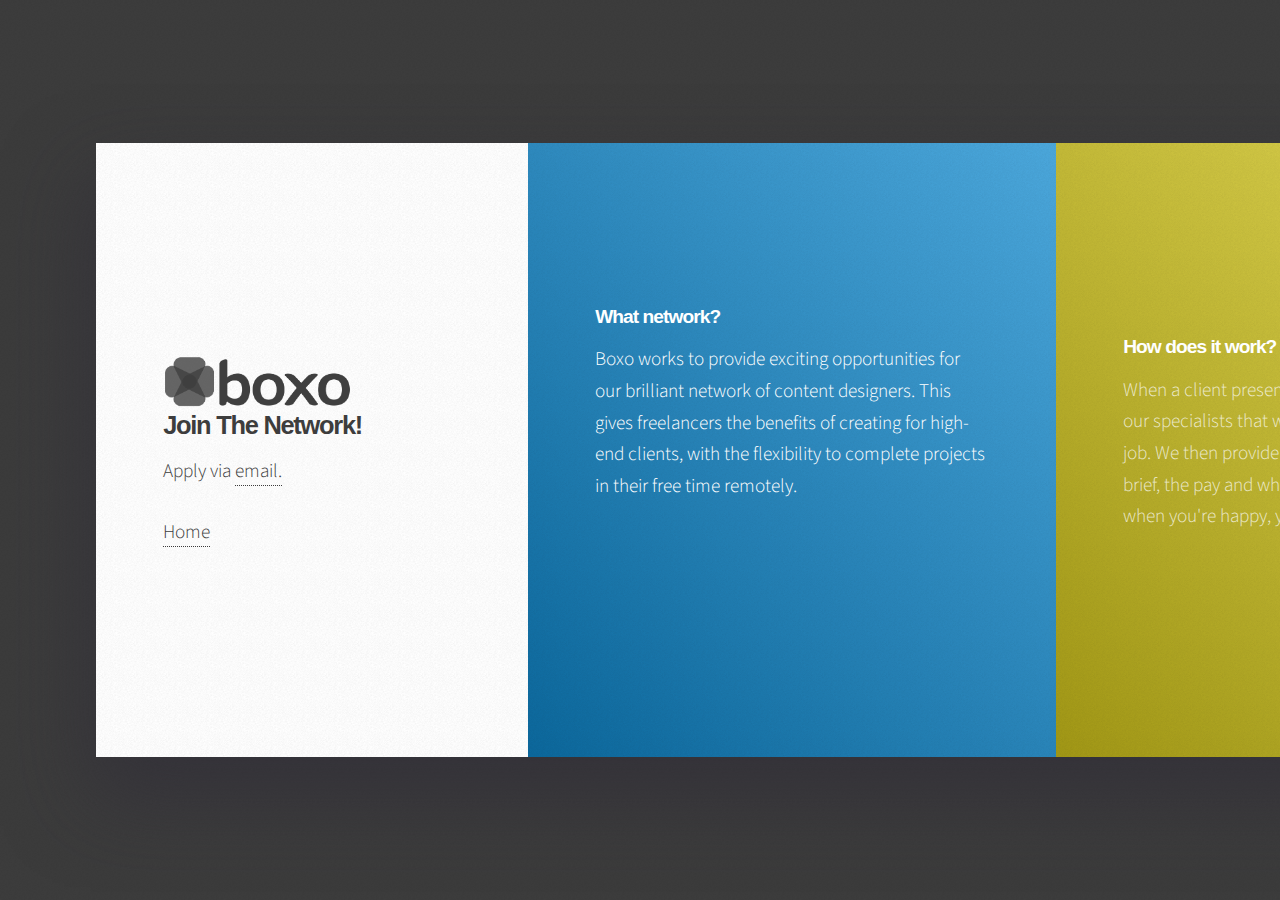
==== commit 52092779: "asd" ====
--- a/work/index.html
+++ b/work/index.html
@@ -52,8 +52,8 @@
 															<img width="65%" src="../images/boxologo2-04.png">
 																<h3>Join The Network!</h3>
                                                             <p>Apply via <a href="mailto:team@boxo.io?subject=Boxo Network Application">email.</a></p>
-														<br><br>
-													</p>
+                                                        <p><a href="../index.html">Home</a></p>
+													
 														</div>
 													</section>
 														<!-- Panel -->
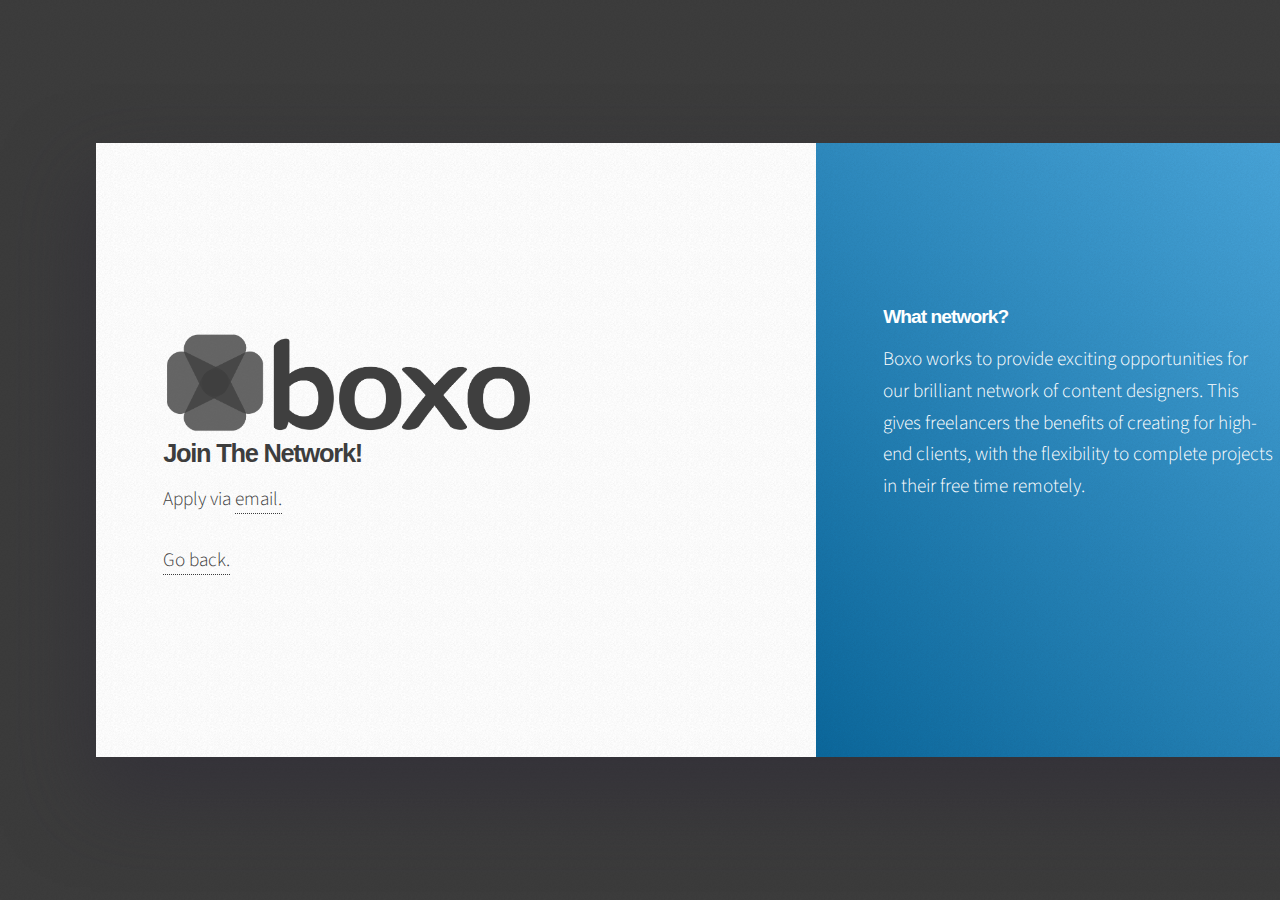
==== commit 02ec35ad: "asdaf" ====
--- a/work/index.html
+++ b/work/index.html
@@ -48,11 +48,11 @@
 
 												<!-- Panel (Banner) -->
 													<section class="panel banner">
-														<div class="content color0 span-2-25">
+														<div class="content color0 span-3-75">
 															<img width="65%" src="../images/boxologo2-04.png">
 																<h3>Join The Network!</h3>
                                                             <p>Apply via <a href="mailto:team@boxo.io?subject=Boxo Network Application">email.</a></p>
-                                                        <p><a href="../index.html">Home</a></p>
+                                                        <p><a href="../index.html">Go back.</a></p>
 													
 														</div>
 													</section>
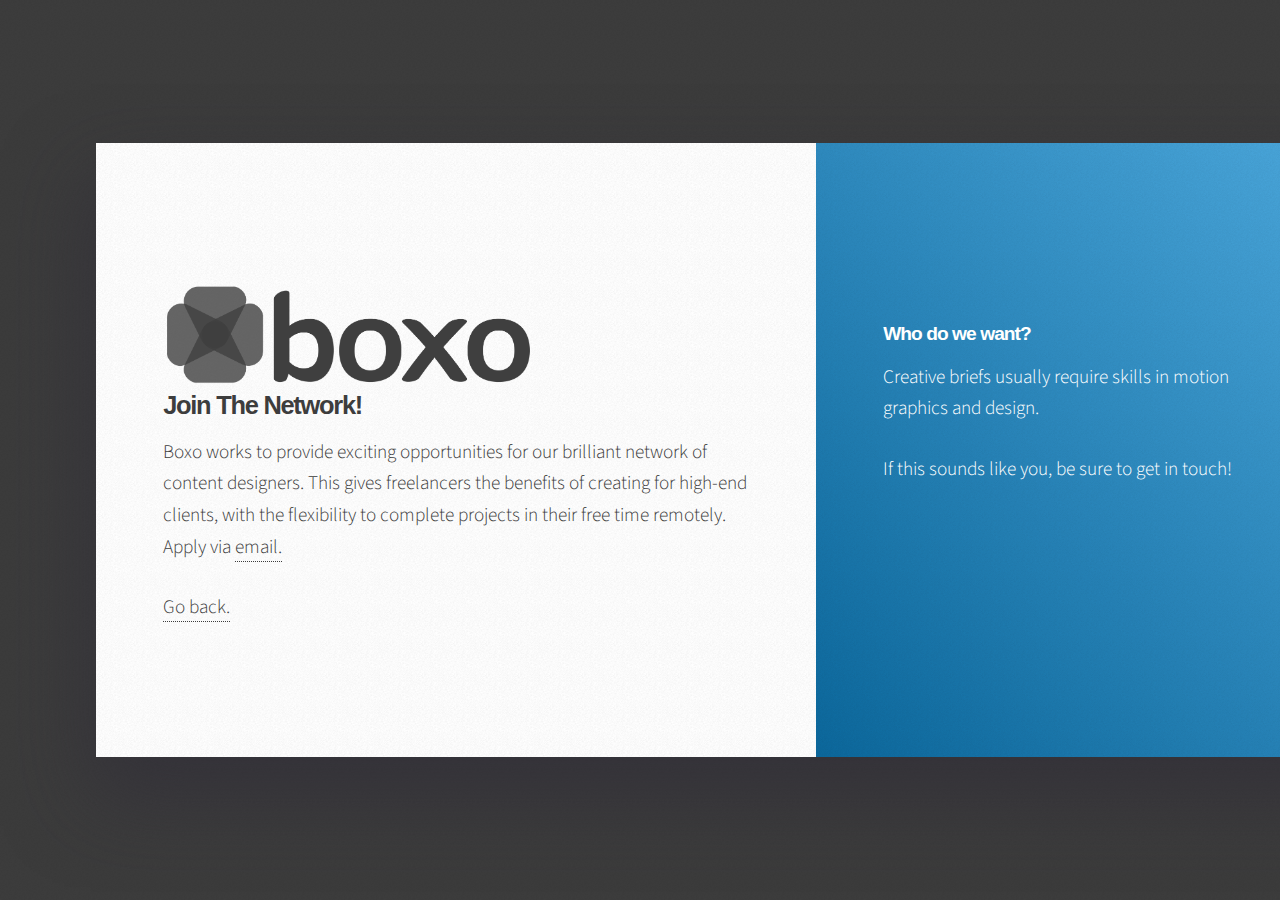
==== commit 9e525d50: "asd" ====
--- a/work/index.html
+++ b/work/index.html
@@ -51,7 +51,11 @@
 														<div class="content color0 span-3-75">
 															<img width="65%" src="../images/boxologo2-04.png">
 																<h3>Join The Network!</h3>
-                                                            <p>Apply via <a href="mailto:team@boxo.io?subject=Boxo Network Application">email.</a></p>
+                                                            <p>Boxo works to provide exciting opportunities
+										for our brilliant network of content designers.
+										This gives freelancers the benefits of creating
+										for high-end clients, with the flexibility to
+										complete projects in their free time remotely. Apply via <a href="mailto:team@boxo.io?subject=Boxo Network Application">email.</a></p>
                                                         <p><a href="../index.html">Go back.</a></p>
 													
 														</div>
@@ -60,12 +64,9 @@
 						<!-- Panel (Banner) -->
 							<section class="panel banner">
 								<div class="content color1 span-2-75">
-										<h4>What network?</h4>
-									<p> Boxo works to provide exciting opportunities
-										for our brilliant network of content designers.
-										This gives freelancers the benefits of creating
-										for high-end clients, with the flexibility to
-										complete projects in their free time remotely.</p>
+										<h4>Who do we want?</h4>
+									<p>Creative briefs usually require skills in motion graphics and design.</p> 
+                                        <p>If this sounds like you, be sure to get in touch!</p>
 								<br><br>
 							</p>
 								</div>
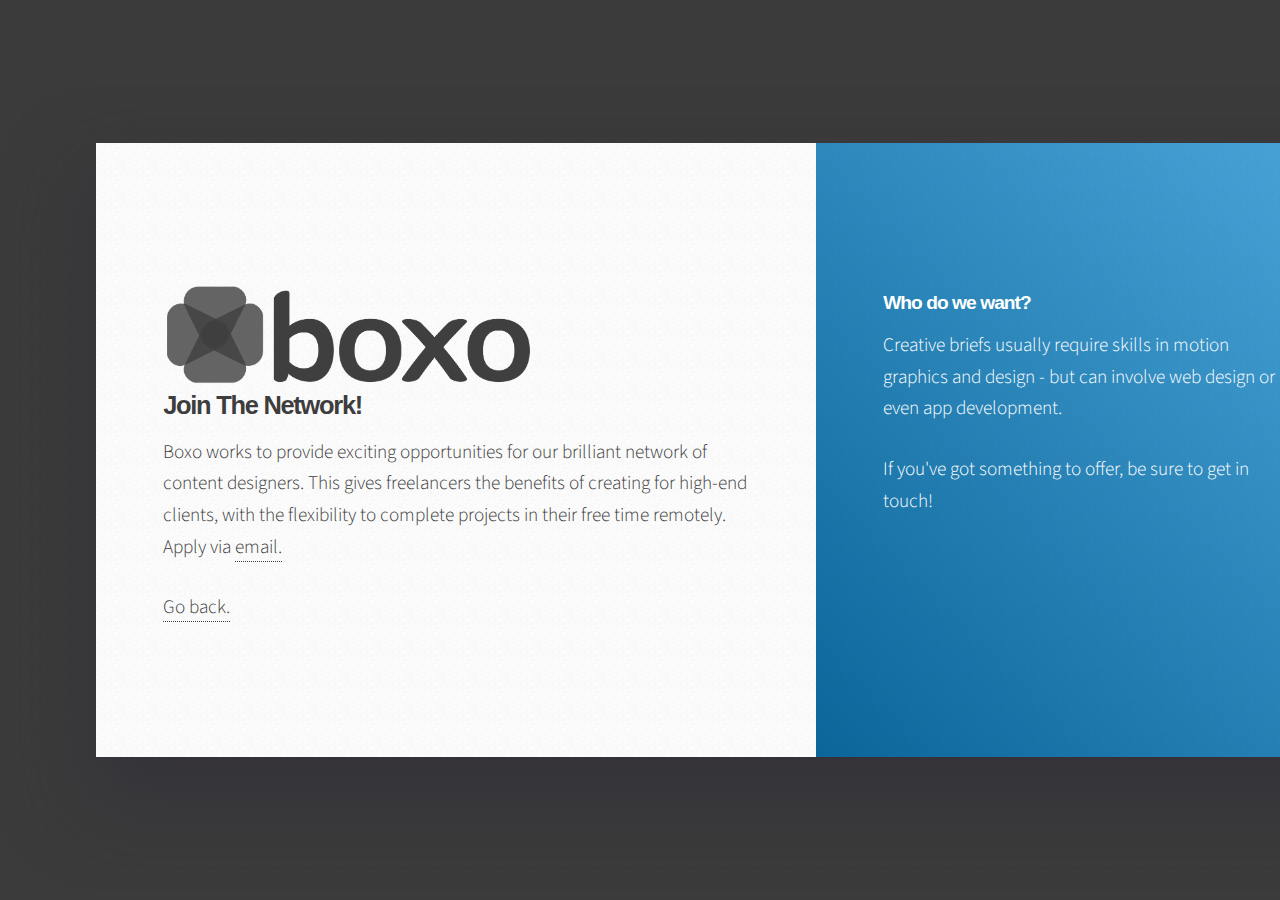
==== commit 84184fee: "adads" ====
--- a/work/index.html
+++ b/work/index.html
@@ -35,6 +35,15 @@
 <script src="../vendor/jquery.js"></script>
 <script src="../dist/lity.js"></script>
 
+        <!--Start of Zendesk Chat Script-->
+<script type="text/javascript">
+window.$zopim||(function(d,s){var z=$zopim=function(c){z._.push(c)},$=z.s=
+d.createElement(s),e=d.getElementsByTagName(s)[0];z.set=function(o){z.set.
+_.push(o)};z._=[];z.set._=[];$.async=!0;$.setAttribute("charset","utf-8");
+$.src="https://v2.zopim.com/?5QvlTRMROclunqBYz4upSxFGKpXmwb2T";z.t=+new Date;$.
+type="text/javascript";e.parentNode.insertBefore($,e)})(document,"script");
+</script>
+<!--End of Zendesk Chat Script-->
 
 	</head>
 
@@ -65,8 +74,8 @@
 							<section class="panel banner">
 								<div class="content color1 span-2-75">
 										<h4>Who do we want?</h4>
-									<p>Creative briefs usually require skills in motion graphics and design.</p> 
-                                        <p>If this sounds like you, be sure to get in touch!</p>
+									<p>Creative briefs usually require skills in motion graphics and design - but can involve web design or even app development.</p> 
+                                        <p>If you've got something to offer, be sure to get in touch!</p>
 								<br><br>
 							</p>
 								</div>
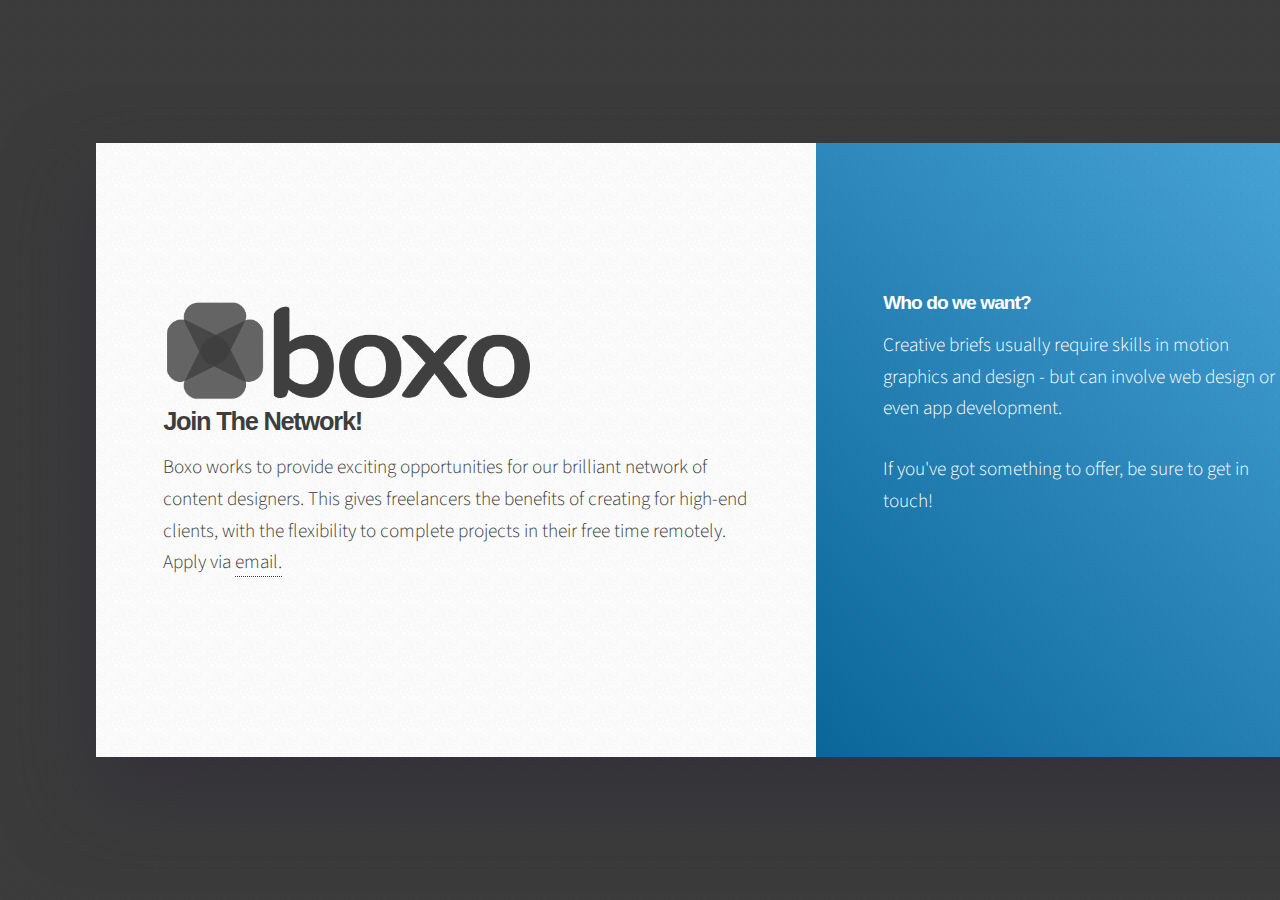
==== commit d3d62a3c: "ddd" ====
--- a/work/index.html
+++ b/work/index.html
@@ -65,7 +65,7 @@
 										This gives freelancers the benefits of creating
 										for high-end clients, with the flexibility to
 										complete projects in their free time remotely. Apply via <a href="mailto:team@boxo.io?subject=Boxo Network Application">email.</a></p>
-                                                        <p><a href="../index.html">Go back.</a></p>
+                                                        <p><a href="../index.html"><i class="fa fa-home"></i></a></p>
 													
 														</div>
 													</section>
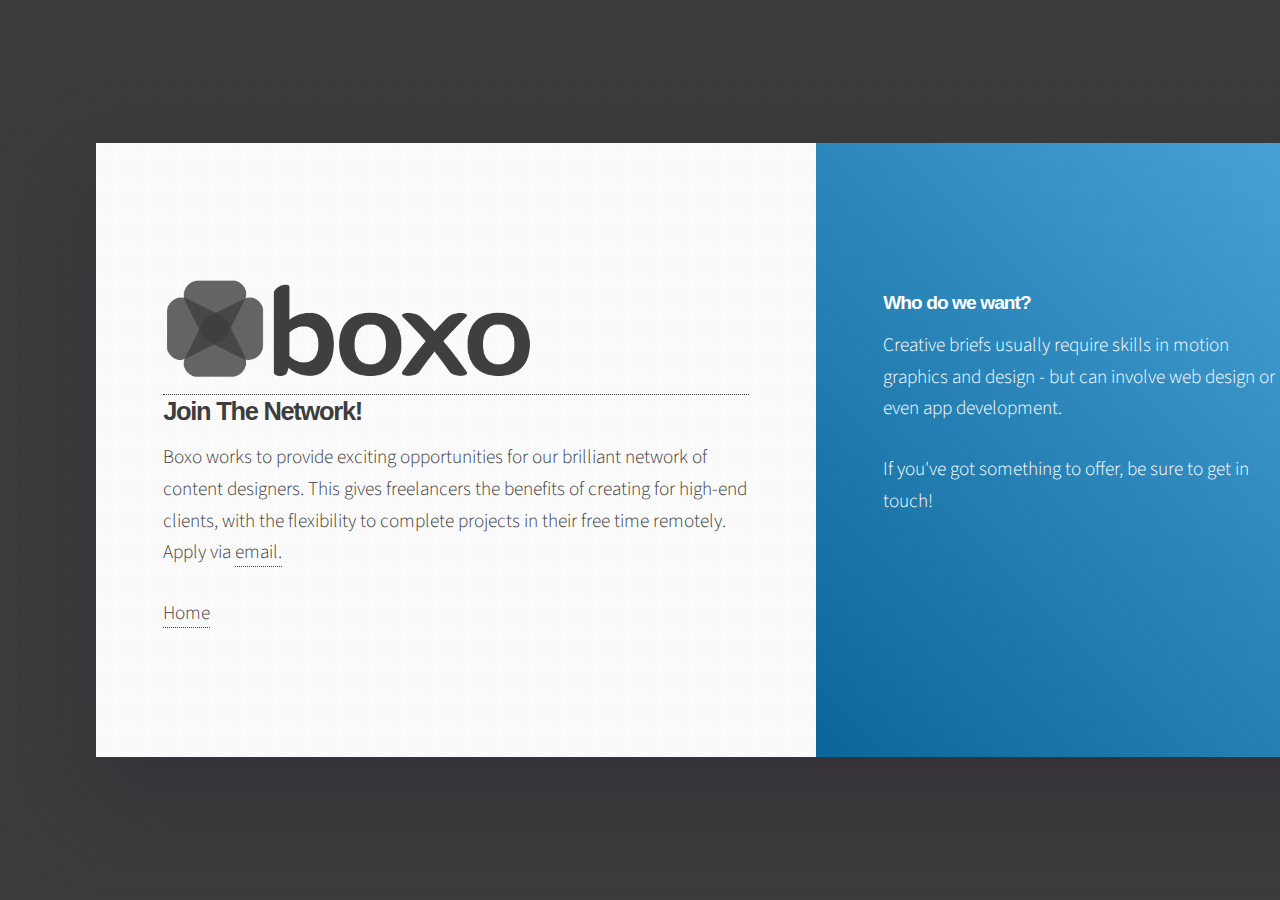
==== commit 4d269fb9: "gg" ====
--- a/work/index.html
+++ b/work/index.html
@@ -58,14 +58,14 @@
 												<!-- Panel (Banner) -->
 													<section class="panel banner">
 														<div class="content color0 span-3-75">
-															<img width="65%" src="../images/boxologo2-04.png">
+															<a href="../index.html"><img width="65%" src="../images/boxologo2-04.png"></a>
 																<h3>Join The Network!</h3>
                                                             <p>Boxo works to provide exciting opportunities
 										for our brilliant network of content designers.
 										This gives freelancers the benefits of creating
 										for high-end clients, with the flexibility to
 										complete projects in their free time remotely. Apply via <a href="mailto:team@boxo.io?subject=Boxo Network Application">email.</a></p>
-                                                        <p><a href="../index.html"><i class="fa fa-home"></i></a></p>
+                                                        <p><a href="../index.html"><i class="fa fa-home"></i>Home</a></p>
 													
 														</div>
 													</section>
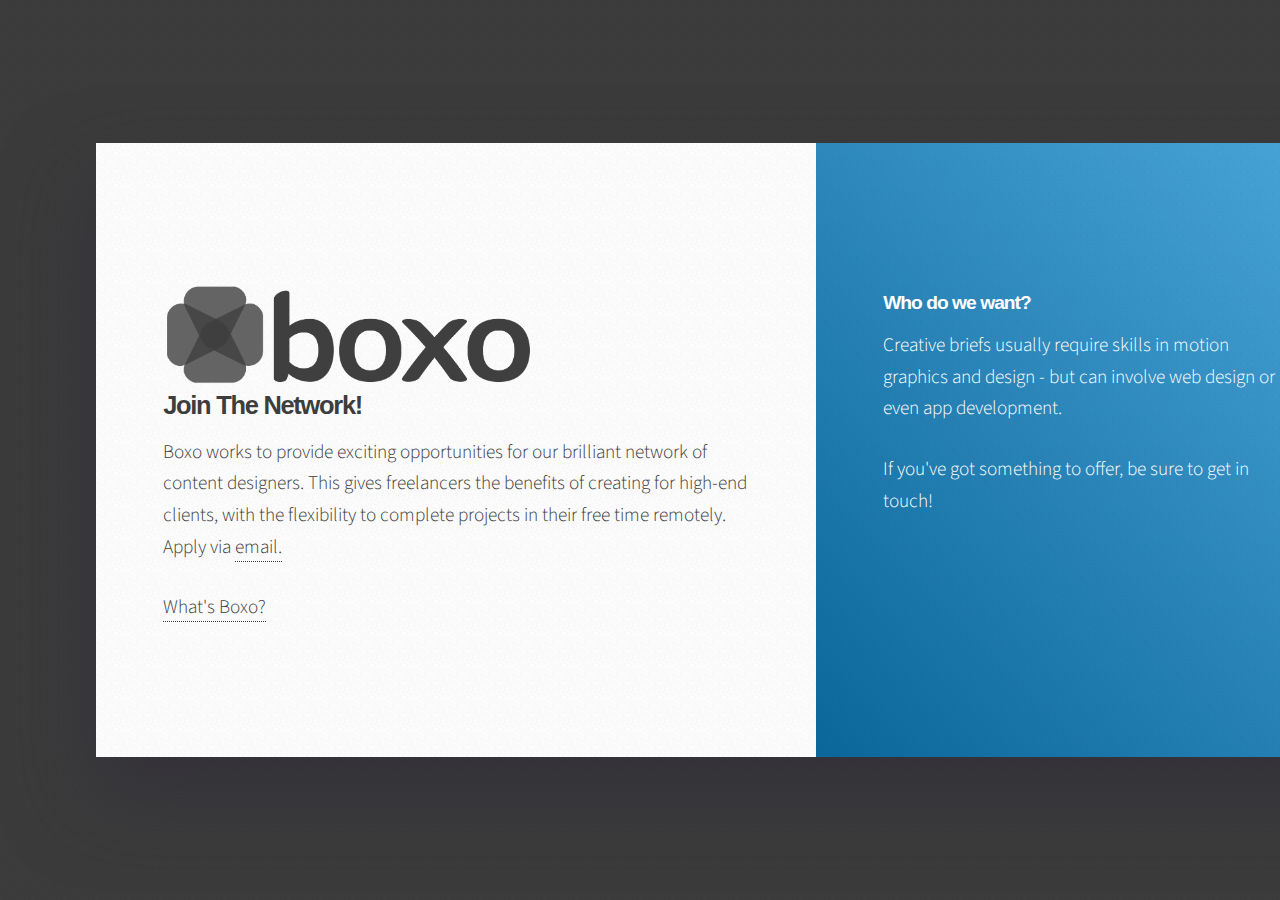
==== commit 0308a13c: "?" ====
--- a/work/index.html
+++ b/work/index.html
@@ -58,14 +58,14 @@
 												<!-- Panel (Banner) -->
 													<section class="panel banner">
 														<div class="content color0 span-3-75">
-															<a href="../index.html"><img width="65%" src="../images/boxologo2-04.png"></a>
+															<img width="65%" src="../images/boxologo2-04.png">
 																<h3>Join The Network!</h3>
                                                             <p>Boxo works to provide exciting opportunities
 										for our brilliant network of content designers.
 										This gives freelancers the benefits of creating
 										for high-end clients, with the flexibility to
 										complete projects in their free time remotely. Apply via <a href="mailto:team@boxo.io?subject=Boxo Network Application">email.</a></p>
-                                                        <p><a href="../index.html"><i class="fa fa-home"></i>Home</a></p>
+                                                        <p><a href="../index.html">What's Boxo?</a></p>
 													
 														</div>
 													</section>
